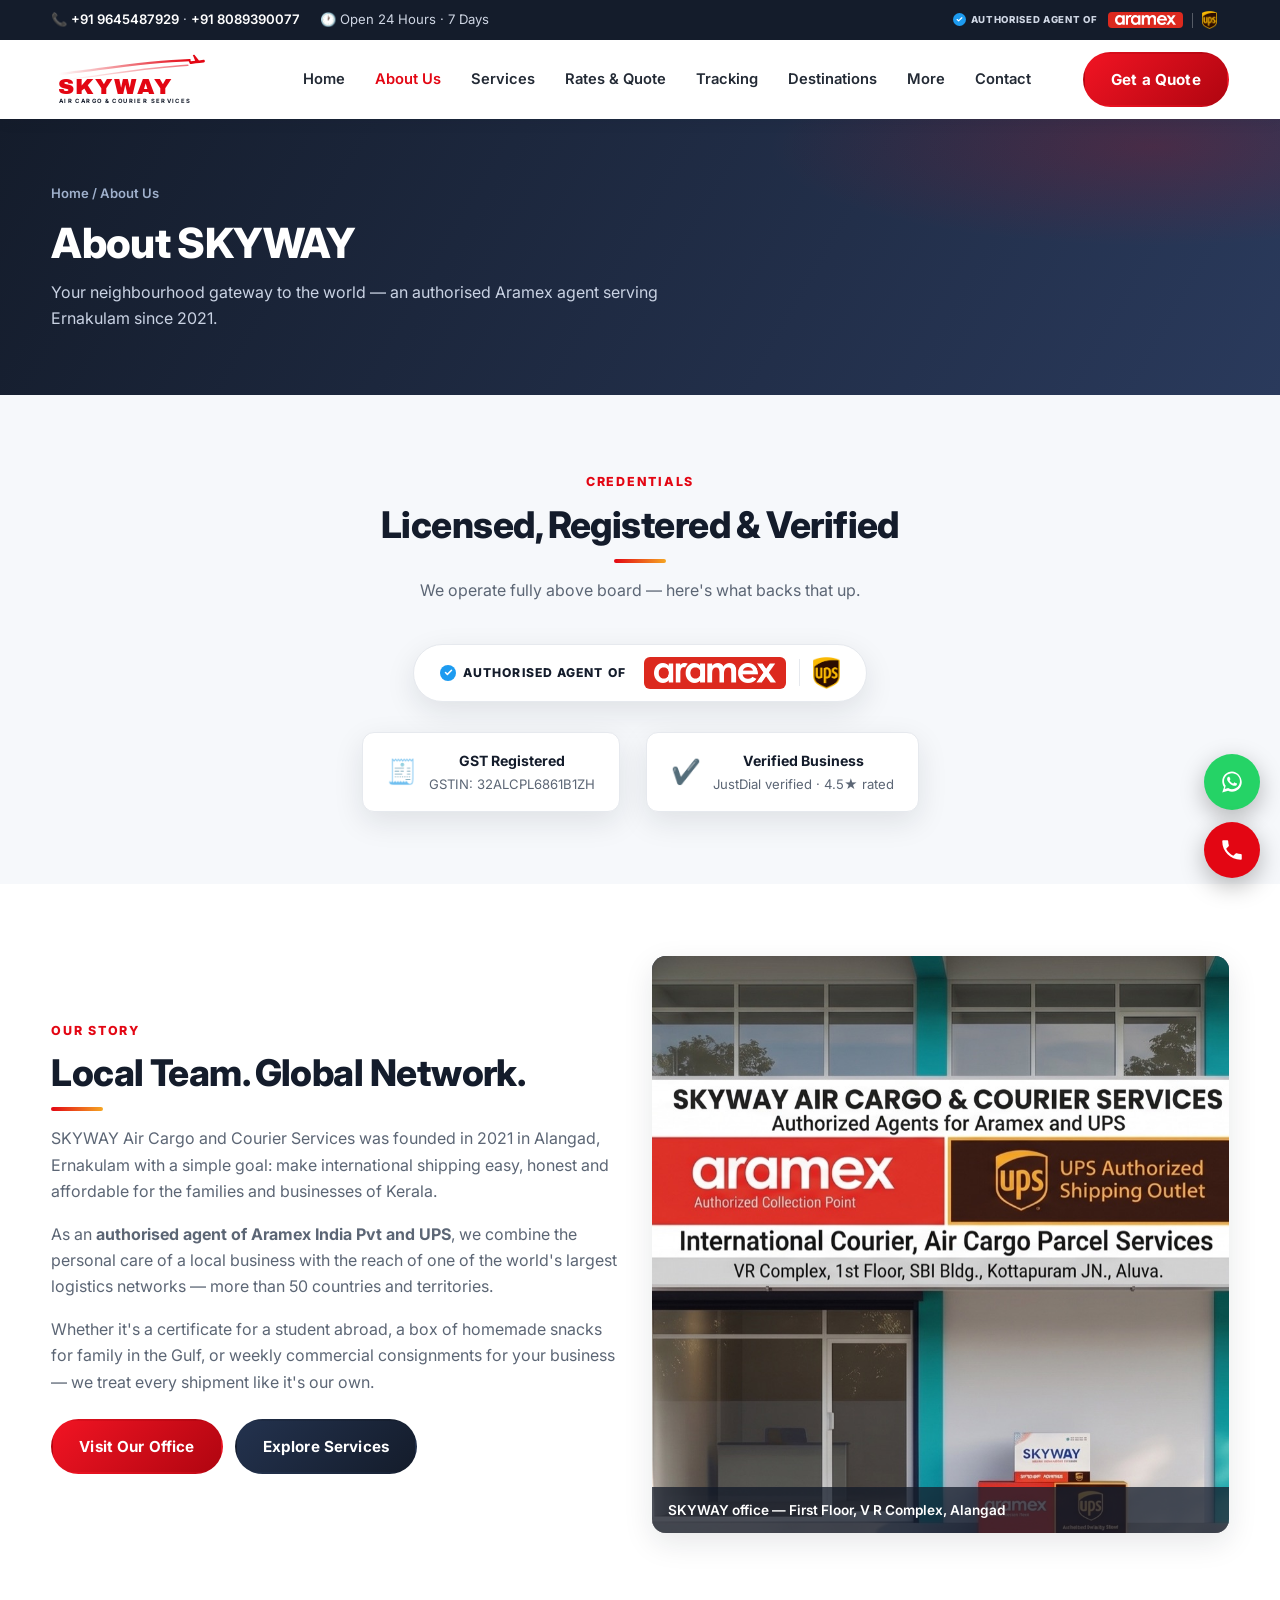
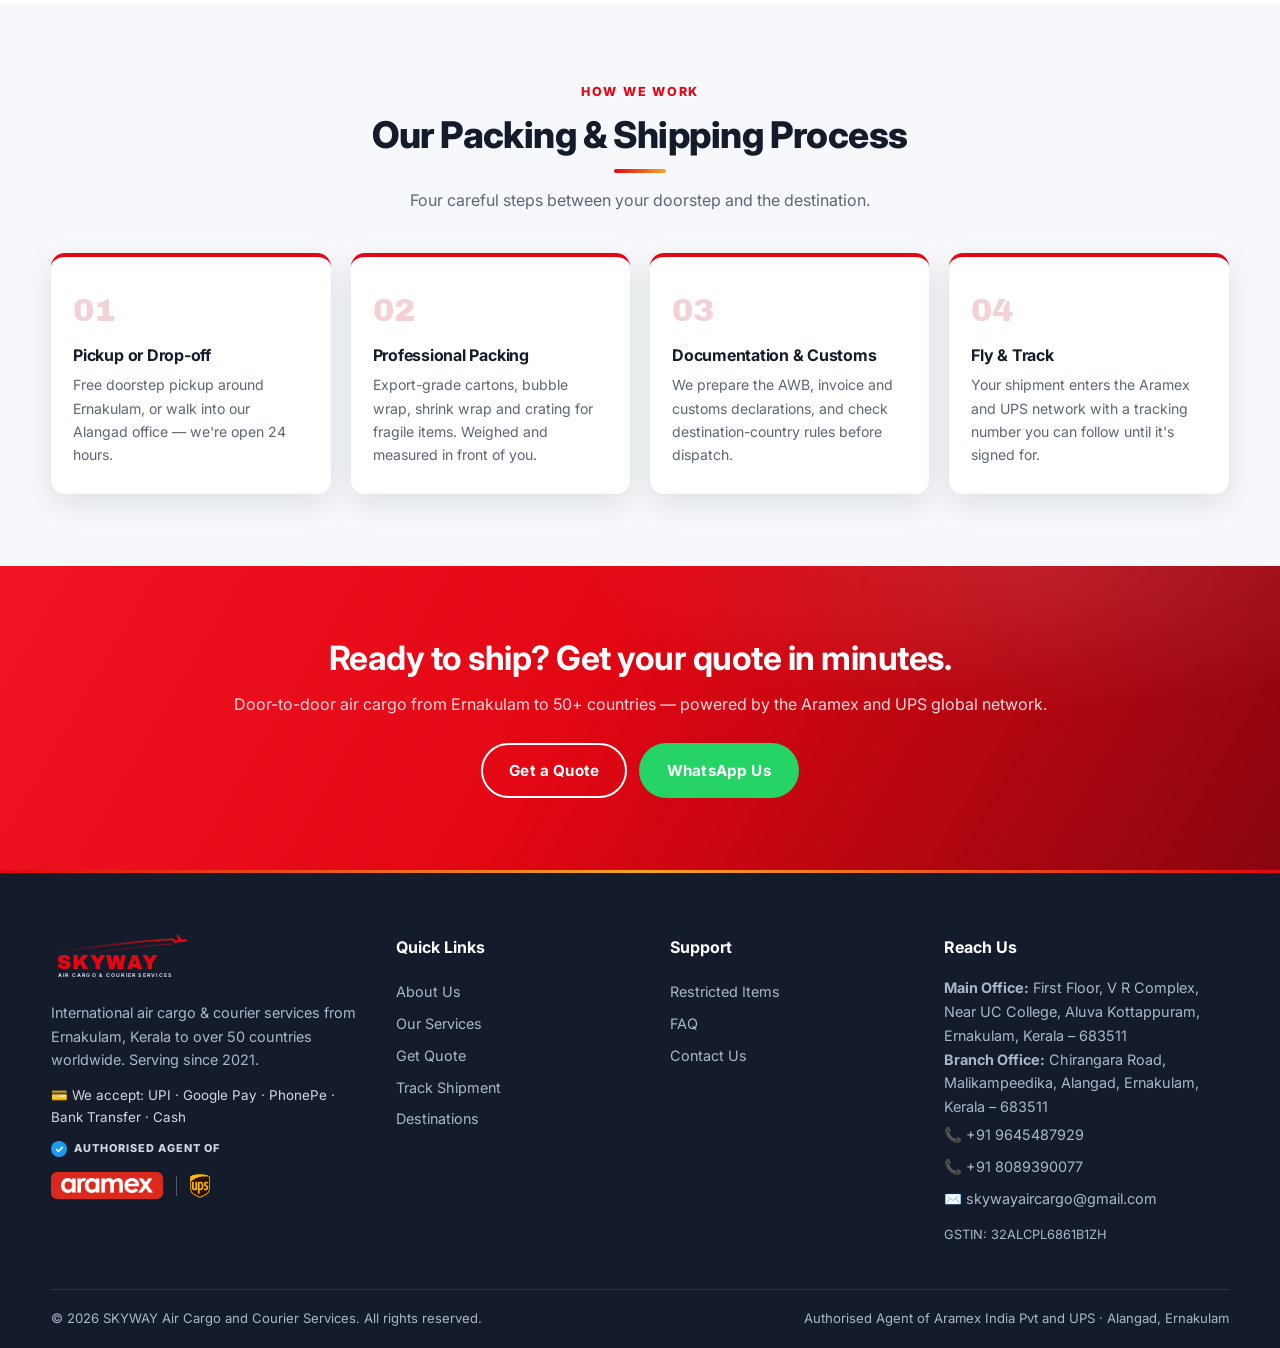
==== about.html @ ee195713 "About: credentials section above Our Story Co-Authored-By: Claude Fable 5 <noreply@anthropic.com>" ====
<!DOCTYPE html>
<html lang="en">
<head>
<meta charset="UTF-8">
<meta name="viewport" content="width=device-width, initial-scale=1.0">
<title>About SKYWAY Air Cargo | Aramex Authorised Agent in Aluva, Ernakulam</title>
<meta name="description" content="SKYWAY Air Cargo and Courier Services — Aramex authorised agent in Aluva, Ernakulam since 2021. Safe and reliable cargo services in Kochi, Ernakulam and across Kerala.">
<meta name="keywords" content="skyway air cargo and courier services, Aramex authorised agent in Aluva, Aramex authorised agent in Ernakulam, safe and reliable cargo services in Ernakulam, safe and reliable cargo services in Kochi, best international courier services in Ernakulam, air cargo Alangad, skyway cargo Ernakulam">
<meta name="geo.region" content="IN-KL">
<meta name="geo.placename" content="Alangad, Ernakulam, Kerala">
<meta property="og:title" content="About SKYWAY Air Cargo | Aramex Authorised Agent in Aluva, Ernakulam">
<meta property="og:description" content="SKYWAY Air Cargo and Courier Services — Aramex authorised agent in Aluva, Ernakulam since 2021. Safe and reliable cargo services in Kochi, Ernakulam and across Kerala.">
<meta property="og:type" content="website">
<meta property="og:url" content="https://skywayaircargo.in/about.html">
<link rel="canonical" href="https://skywayaircargo.in/about.html">
<link rel="icon" type="image/svg+xml" href="images/skyway-logo.svg">
<link rel="preconnect" href="https://fonts.googleapis.com">
<link rel="preconnect" href="https://fonts.gstatic.com" crossorigin>
<link href="https://fonts.googleapis.com/css2?family=Archivo+Black&family=Inter:wght@400;600;700;800&display=swap" rel="stylesheet">
<link rel="stylesheet" href="css/style.css?v=9">
<script type="application/ld+json">
{
 "@context": "https://schema.org",
 "@type": "LocalBusiness",
 "name": "SKYWAY Air Cargo and Courier Services",
 "alternateName": [
  "SKYWAY Air Cargo",
  "SKYWAY AirCargo"
 ],
 "url": "https://skywayaircargo.in/",
 "image": "https://skywayaircargo.in/images/facility/office.jpg",
 "telephone": [
  "+91 96454 87929",
  "+91 80893 90077"
 ],
 "email": "skywayaircargo@gmail.com",
 "description": "Best air cargo and international courier services in Ernakulam, Aluva and Kochi. Fast delivery, safe and reliable, door-to-door pickup, professional packing. Aramex and UPS authorised agent, open 24x7.",
 "address": [
  {
   "@type": "PostalAddress",
   "streetAddress": "First Floor, V R Complex, Near UC College, Aluva Kottappuram",
   "addressLocality": "Ernakulam",
   "addressRegion": "Kerala",
   "postalCode": "683511",
   "addressCountry": "IN"
  },
  {
   "@type": "PostalAddress",
   "streetAddress": "Chirangara Road, Malikampeedika, Alangad",
   "addressLocality": "Ernakulam",
   "addressRegion": "Kerala",
   "postalCode": "683511",
   "addressCountry": "IN"
  }
 ],
 "geo": {
  "@type": "GeoCoordinates",
  "latitude": 10.106,
  "longitude": 76.289
 },
 "openingHoursSpecification": {
  "@type": "OpeningHoursSpecification",
  "dayOfWeek": [
   "Monday",
   "Tuesday",
   "Wednesday",
   "Thursday",
   "Friday",
   "Saturday",
   "Sunday"
  ],
  "opens": "00:00",
  "closes": "23:59"
 },
 "priceRange": "₹₹",
 "aggregateRating": {
  "@type": "AggregateRating",
  "ratingValue": "4.5",
  "reviewCount": "21"
 },
 "areaServed": [
  "Aluva",
  "Ernakulam",
  "Kochi",
  "Alangad",
  "Kottapuram",
  "Perumbavoor",
  "Kalamassery",
  "Paravur",
  "Kerala"
 ],
 "sameAs": [
  "https://www.justdial.com/Ernakulam/Aramex-International-Alangad/0484PX484-X484-210216105549-I4S1_BZDET"
 ],
 "makesOffer": [
  {
   "@type": "Offer",
   "itemOffered": {
    "@type": "Service",
    "name": "International air cargo and express courier"
   }
  },
  {
   "@type": "Offer",
   "itemOffered": {
    "@type": "Service",
    "name": "Excess baggage courier"
   }
  },
  {
   "@type": "Offer",
   "itemOffered": {
    "@type": "Service",
    "name": "Professional packing for international shipping"
   }
  },
  {
   "@type": "Offer",
   "itemOffered": {
    "@type": "Service",
    "name": "Document courier abroad"
   }
  },
  {
   "@type": "Offer",
   "itemOffered": {
    "@type": "Service",
    "name": "Food items courier to Gulf"
   }
  },
  {
   "@type": "Offer",
   "itemOffered": {
    "@type": "Service",
    "name": "Medicine courier international"
   }
  }
 ]
}
</script>
</head>
<body>

<!-- ======== HEADER / NAV ======== -->
<header class="site-header">
<div class="topbar">
  <div class="container topbar-inner">
    <div class="tb-group tb-phones"><span>📞 <a data-phone-link href="#"><span data-phone-text>+91 96454 87929</span></a> · <a data-phone2-link href="#"><span data-phone2-text>+91 80893 90077</span></a></span></div>
    <div class="tb-group tb-hours"><span>🕐 Open 24 Hours · 7 Days</span></div>
    <div class="tb-group tb-badge">
      <div class="partner-badge partner-badge-sm">
        <span class="pb-label"><span class="tick"><svg viewBox="0 0 24 24" fill="none"><path d="M20 6L9 17l-5-5" stroke="#fff" stroke-width="4" stroke-linecap="round" stroke-linejoin="round"/></svg></span> Authorised Agent of</span>
        <span class="pb-logos">
          <span class="pb-aramex-chip"><img src="images/partners/aramex.png" alt="Aramex" class="pb-aramex" loading="lazy"></span>
          <span class="pb-divider"></span>
          <img src="images/partners/ups.png" alt="UPS" class="pb-ups" loading="lazy">
        </span>
      </div>
    </div>
  </div>
</div>
  <div class="container nav-inner">
    <a href="index.html" class="logo-link" aria-label="SKYWAY home"><svg xmlns="http://www.w3.org/2000/svg" viewBox="0 0 460 120" role="img" aria-label="SKYWAY Air Cargo and Courier Services">
  <defs><linearGradient id="trailH" x1="0" y1="0" x2="1" y2="0">
    <stop offset="0" stop-color="#E30613" stop-opacity="0"/><stop offset="1" stop-color="#E30613"/>
  </linearGradient></defs>
  <path d="M18 46 C 90 40, 200 18, 320 14" stroke="url(#trailH)" stroke-width="5" fill="none" stroke-linecap="round"/>
  <path d="M40 58 C 110 52, 210 32, 316 26" stroke="url(#trailH)" stroke-width="3" fill="none" stroke-linecap="round" opacity=".55"/>
  <g transform="translate(316,-8) scale(1.9) rotate(8)">
    <path fill="#E30613" d="M22.12 9.64c-.21-.8-1.04-1.28-1.84-1.06l-5.31 1.42-6.46-6.02-1.93.51 3.87 6.7-4.97 1.33-1.84-1.45-1.45.39 1.82 3.16.77 1.33 1.6-.43 5.31-1.42 4.35-1.16 5.02-1.35c.8-.22 1.27-1.04 1.06-1.95z"/>
  </g>
  <text x="16" y="92" font-family="'Archivo Black','Arial Black',sans-serif" font-size="52" fill="#E30613" letter-spacing="2">SKYWAY</text>
  <text x="18" y="112" font-family="'Inter','Segoe UI',Arial,sans-serif" font-size="13.5" font-weight="700" fill="#141C2B" letter-spacing="3.2">AIR CARGO &amp; COURIER SERVICES</text>
</svg></a>
    <nav class="main-nav">
      <ul>
        <li><a href="index.html" class="">Home</a></li>
        <li><a href="about.html" class="active">About Us</a></li>
        <li><a href="services.html" class="">Services</a></li>
        <li><a href="quote.html" class="">Rates &amp; Quote</a></li>
        <li><a href="tracking.html" class="">Tracking</a></li>
        <li><a href="destinations.html" class="">Destinations</a></li>
        <li class="dropdown">
          <a href="#" class="" onclick="return false">More</a>
          <div class="dropdown-menu">
            <a href="restricted-items.html">Restricted Items</a>
            <a href="faq.html">FAQ</a>
            <a href="index.html#testimonials">Customer Testimonials ★</a>
          </div>
        </li>
        <li><a href="contact.html" class="">Contact</a></li>
      </ul>
    </nav>
    <a href="quote.html" class="btn btn-red nav-cta">Get a Quote</a>
    <button class="hamburger" aria-label="Menu"><span></span><span></span><span></span></button>
  </div>
</header>
<section class="page-hero">
  <div class="container">
    <div class="crumbs"><a href="index.html">Home</a> / About Us</div>
    <h1>About SKYWAY</h1>
    <p>Your neighbourhood gateway to the world — an authorised Aramex agent serving Ernakulam since 2021.</p>
  </div>
</section>

<section class="section-soft">
  <div class="container center">
    <span class="kicker">Credentials</span>
    <h2 class="section-title">Licensed, Registered &amp; Verified</h2>
    <p class="section-sub">We operate fully above board — here's what backs that up.</p>
    <div style="margin-bottom:30px"><div class="partner-badge partner-badge-lg">
          <span class="pb-label"><span class="tick"><svg viewBox="0 0 24 24" fill="none"><path d="M20 6L9 17l-5-5" stroke="#fff" stroke-width="4" stroke-linecap="round" stroke-linejoin="round"/></svg></span> Authorised Agent of</span>
          <span class="pb-logos">
            <span class="pb-aramex-chip"><img src="images/partners/aramex.png" alt="Aramex" class="pb-aramex" loading="lazy"></span>
            <span class="pb-divider"></span>
            <img src="images/partners/ups.png" alt="UPS" class="pb-ups" loading="eager">
          </span>
        </div></div>
    <div class="license-strip">
      <div class="license-chip"><span style="font-size:1.5rem">🧾</span><div><strong>GST Registered</strong><span>GSTIN: 32ALCPL6861B1ZH</span></div></div>
      <div class="license-chip"><span style="font-size:1.5rem">✔️</span><div><strong>Verified Business</strong><span>JustDial verified · 4.5★ rated</span></div></div>
    </div>
  </div>
</section>
<section>
  <div class="container">
    <div class="grid-2" style="align-items:center">
      <div>
        <span class="kicker">Our Story</span>
        <h2 class="section-title">Local Team. Global Network.</h2>
        <p style="color:var(--muted);margin-bottom:16px">SKYWAY Air Cargo and Courier Services was founded in 2021 in Alangad, Ernakulam with a simple goal: make international shipping easy, honest and affordable for the families and businesses of Kerala.</p>
        <p style="color:var(--muted);margin-bottom:16px">As an <strong>authorised agent of Aramex India Pvt and UPS</strong>, we combine the personal care of a local business with the reach of one of the world's largest logistics networks — more than 50 countries and territories.</p>
        <p style="color:var(--muted)">Whether it's a certificate for a student abroad, a box of homemade snacks for family in the Gulf, or weekly commercial consignments for your business — we treat every shipment like it's our own.</p>
        <div style="margin-top:24px;display:flex;gap:12px;flex-wrap:wrap">
          <a href="contact.html" class="btn btn-red">Visit Our Office</a>
          <a href="services.html" class="btn btn-navy">Explore Services</a>
        </div>
      </div>
      <div class="ph-img" style="aspect-ratio:1/1"><img src="images/facility/office.jpg" alt="SKYWAY office, First Floor, V R Complex, Alangad" class="ph-photo" loading="lazy"><span class="cap">SKYWAY office — First Floor, V R Complex, Alangad</span></div>
    </div>
  </div>
</section>


<section class="section-soft">
  <div class="container center">
    <span class="kicker">How We Work</span>
    <h2 class="section-title">Our Packing &amp; Shipping Process</h2>
    <p class="section-sub">Four careful steps between your doorstep and the destination.</p>
    <div class="steps" style="text-align:left">
      <div class="step"><h3>Pickup or Drop-off</h3><p>Free doorstep pickup around Ernakulam, or walk into our Alangad office — we're open 24 hours.</p></div>
      <div class="step"><h3>Professional Packing</h3><p>Export-grade cartons, bubble wrap, shrink wrap and crating for fragile items. Weighed and measured in front of you.</p></div>
      <div class="step"><h3>Documentation &amp; Customs</h3><p>We prepare the AWB, invoice and customs declarations, and check destination-country rules before dispatch.</p></div>
      <div class="step"><h3>Fly &amp; Track</h3><p>Your shipment enters the Aramex and UPS network with a tracking number you can follow until it's signed for.</p></div>
    </div>
  </div>
</section>

<!-- ======== CTA BAND ======== -->
<section class="cta-band">
  <div class="container">
    <h2>Ready to ship? Get your quote in minutes.</h2>
    <p>Door-to-door air cargo from Ernakulam to 50+ countries — powered by the Aramex and UPS global network.</p>
    <a href="quote.html" class="btn btn-outline">Get a Quote</a>&nbsp;&nbsp;
    <a data-wa-link data-wa-msg="Hi SKYWAY! I want a shipping quote." href="#" class="btn btn-wa">WhatsApp Us</a>
  </div>
</section>

<!-- ======== FOOTER ======== -->
<footer class="site-footer">
  <div class="container">
    <div class="footer-grid">
      <div>
        <div class="footer-logo"><svg xmlns="http://www.w3.org/2000/svg" viewBox="0 0 460 120" role="img" aria-label="SKYWAY Air Cargo and Courier Services">
  <defs><linearGradient id="trailF" x1="0" y1="0" x2="1" y2="0">
    <stop offset="0" stop-color="#E30613" stop-opacity="0"/><stop offset="1" stop-color="#E30613"/>
  </linearGradient></defs>
  <path d="M18 46 C 90 40, 200 18, 320 14" stroke="url(#trailF)" stroke-width="5" fill="none" stroke-linecap="round"/>
  <path d="M40 58 C 110 52, 210 32, 316 26" stroke="url(#trailF)" stroke-width="3" fill="none" stroke-linecap="round" opacity=".55"/>
  <g transform="translate(316,-8) scale(1.9) rotate(8)">
    <path fill="#E30613" d="M22.12 9.64c-.21-.8-1.04-1.28-1.84-1.06l-5.31 1.42-6.46-6.02-1.93.51 3.87 6.7-4.97 1.33-1.84-1.45-1.45.39 1.82 3.16.77 1.33 1.6-.43 5.31-1.42 4.35-1.16 5.02-1.35c.8-.22 1.27-1.04 1.06-1.95z"/>
  </g>
  <text x="16" y="92" font-family="'Archivo Black','Arial Black',sans-serif" font-size="52" fill="#E30613" letter-spacing="2">SKYWAY</text>
  <text x="18" y="112" font-family="'Inter','Segoe UI',Arial,sans-serif" font-size="13.5" font-weight="700" fill="#cfd6e4" letter-spacing="3.2">AIR CARGO &amp; COURIER SERVICES</text>
</svg></div>
        <p>International air cargo &amp; courier services from Ernakulam, Kerala to over 50 countries worldwide. Serving since 2021.</p>
        <p style="margin-top:12px;font-size:.84rem;color:#cfd6e4">💳 We accept: UPI · Google Pay · PhonePe · Bank Transfer · Cash</p>
        <div class="partner-badge" style="margin-top:12px">
          <span class="pb-label"><span class="tick"><svg viewBox="0 0 24 24" fill="none"><path d="M20 6L9 17l-5-5" stroke="#fff" stroke-width="4" stroke-linecap="round" stroke-linejoin="round"/></svg></span> Authorised Agent of</span>
          <span class="pb-logos">
            <span class="pb-aramex-chip"><img src="images/partners/aramex.png" alt="Aramex" class="pb-aramex" loading="lazy"></span>
            <span class="pb-divider"></span>
            <img src="images/partners/ups.png" alt="UPS" class="pb-ups" loading="lazy">
          </span>
        </div>
      </div>
      <div>
        <h4>Quick Links</h4>
        <a href="about.html">About Us</a>
        <a href="services.html">Our Services</a>
        <a href="quote.html">Get Quote</a>
        <a href="tracking.html">Track Shipment</a>
        <a href="destinations.html">Destinations</a>
      </div>
      <div>
        <h4>Support</h4>
        <a href="restricted-items.html">Restricted Items</a>
        <a href="faq.html">FAQ</a>
        <a href="contact.html">Contact Us</a>
      </div>
      <div>
        <h4>Reach Us</h4>
        <p><strong>Main Office:</strong> First Floor, V R Complex, Near UC College, Aluva Kottappuram, Ernakulam, Kerala – 683511<br><strong>Branch Office:</strong> Chirangara Road, Malikampeedika, Alangad, Ernakulam, Kerala – 683511</p>
        <a data-phone-link href="#">📞 <span data-phone-text>+91 96454 87929</span></a>
        <a data-phone2-link href="#">📞 <span data-phone2-text>+91 80893 90077</span></a>
        <a href="mailto:skywayaircargo@gmail.com">✉️ skywayaircargo@gmail.com</a>
        <p style="margin-top:10px;font-size:.8rem">GSTIN: 32ALCPL6861B1ZH</p>
      </div>
    </div>
    <div class="footer-bottom">
      <span>© 2026 SKYWAY Air Cargo and Courier Services. All rights reserved.</span>
      <span>Authorised Agent of Aramex India Pvt and UPS · Alangad, Ernakulam</span>
    </div>
  </div>
</footer>

<!-- ======== FLOATING BUTTONS ======== -->
<div class="float-btns">
  <a data-wa-link href="#" class="float-btn float-wa pulse" aria-label="Chat on WhatsApp" title="Chat on WhatsApp">
    <svg viewBox="0 0 32 32"><path d="M16 3C9.4 3 4 8.4 4 15c0 2.6.8 5 2.2 7L4 29l7.2-2.1c1.5.8 3.1 1.2 4.8 1.2 6.6 0 12-5.4 12-12S22.6 3 16 3zm0 21.8c-1.5 0-3-.4-4.3-1.1l-.3-.2-4.3 1.2 1.2-4.1-.2-.3C7 18.9 6.2 17 6.2 15c0-5.4 4.4-9.8 9.8-9.8s9.8 4.4 9.8 9.8-4.4 9.8-9.8 9.8zm5.4-7.3c-.3-.1-1.7-.9-2-1-.3-.1-.5-.1-.7.1-.2.3-.8 1-.9 1.2-.2.2-.3.2-.6.1-.3-.1-1.2-.5-2.4-1.5-.9-.8-1.5-1.8-1.6-2.1-.2-.3 0-.5.1-.6l.4-.5c.1-.2.2-.3.3-.5.1-.2 0-.4 0-.5 0-.1-.7-1.6-.9-2.2-.2-.6-.5-.5-.7-.5h-.6c-.2 0-.5.1-.8.4-.3.3-1 1-1 2.5s1.1 2.9 1.2 3.1c.1.2 2.1 3.2 5.1 4.5.7.3 1.3.5 1.7.6.7.2 1.4.2 1.9.1.6-.1 1.7-.7 2-1.4.2-.7.2-1.3.2-1.4-.1-.1-.3-.2-.6-.3z"/></svg>
  </a>
  <a data-phone-link href="#" class="float-btn float-call" aria-label="Call us" title="Call us">
    <svg viewBox="0 0 24 24"><path d="M6.6 10.8c1.4 2.8 3.8 5.1 6.6 6.6l2.2-2.2c.3-.3.7-.4 1-.2 1.1.4 2.3.6 3.6.6.6 0 1 .4 1 1V20c0 .6-.4 1-1 1C10.6 21 3 13.4 3 4c0-.6.4-1 1-1h3.5c.6 0 1 .4 1 1 0 1.2.2 2.4.6 3.6.1.3 0 .7-.2 1l-2.3 2.2z"/></svg>
  </a>
</div>

<script src="js/main.js?v=15"></script>
</body>
</html>
---- css/style.css ----
/* ============================================================
   SKYWAY Air Cargo & Courier Services — Global Stylesheet
   Primary red: #E30613 | Dark navy: #141C2B | Accent gold: #F5A623
   ============================================================ */

:root {
  --red: #E30613;
  --red-dark: #B00510;
  --navy: #141C2B;
  --navy-2: #1E2A40;
  --ink: #232a35;
  --muted: #5c6675;
  --line: #e6e9ee;
  --bg-soft: #f6f8fb;
  --white: #ffffff;
  --gold: #F5A623;
  --green: #25D366;
  --blue-tick: #1D9BF0;
  --radius: 14px;
  --shadow: 0 10px 30px rgba(20, 28, 43, .10);
  --shadow-lg: 0 18px 50px rgba(20, 28, 43, .16);
  --font-head: "Archivo Black", "Arial Black", sans-serif;
  --font-body: "Inter", "Segoe UI", Arial, sans-serif;
}

* { margin: 0; padding: 0; box-sizing: border-box; }
html { scroll-behavior: smooth; }
section { scroll-margin-top: 90px; }
body { font-family: var(--font-body); color: var(--ink); background: var(--white); line-height: 1.65; }
img { max-width: 100%; display: block; }
a { color: inherit; text-decoration: none; }
ul { list-style: none; }
.container { width: min(1180px, 92%); margin: 0 auto; }

h1, h2, h3 { line-height: 1.2; color: var(--navy); }
section { padding: 72px 0; }
.section-soft { background: var(--bg-soft); }

.kicker {
  display: inline-block; font-size: .78rem; font-weight: 800; letter-spacing: .14em;
  text-transform: uppercase; color: var(--red); margin-bottom: 10px;
}
.section-title { font-size: clamp(1.6rem, 3.2vw, 2.3rem); font-weight: 800; margin-bottom: 14px; }
.section-sub { color: var(--muted); max-width: 640px; margin-bottom: 40px; }
.center { text-align: center; }
.center .section-sub { margin-left: auto; margin-right: auto; }

/* ---------- Buttons ---------- */
.btn {
  display: inline-flex; align-items: center; gap: 9px; padding: 13px 26px;
  border-radius: 50px; font-weight: 700; font-size: .95rem; cursor: pointer;
  border: 2px solid transparent; transition: all .22s ease;
}
.btn-red { background: var(--red); color: #fff; }
.btn-red:hover { background: var(--red-dark); transform: translateY(-2px); box-shadow: 0 8px 20px rgba(227, 6, 19, .35); }
.btn-outline { border-color: #fff; color: #fff; }
.btn-outline:hover { background: #fff; color: var(--navy); }
.btn-navy { background: var(--navy); color: #fff; }
.btn-navy:hover { background: var(--navy-2); transform: translateY(-2px); }
.btn-wa { background: var(--green); color: #fff; }
.btn-wa:hover { filter: brightness(.94); transform: translateY(-2px); }

/* ---------- Top bar ---------- */
.topbar { background: var(--navy); color: #cfd6e4; font-size: .82rem; }
.topbar-inner { display: flex; align-items: center; gap: 20px; padding: 7px 0; flex-wrap: wrap; }
.tb-badge { margin-left: auto; }
.topbar a { color: #fff; font-weight: 600; }
.topbar a:hover { color: var(--gold); }
.topbar .tb-group { display: flex; gap: 20px; flex-wrap: wrap; align-items: center; }
.badge-aramex {
  display: inline-flex; align-items: center; gap: 6px; background: rgba(255,255,255,.08);
  padding: 3px 12px; border-radius: 40px; font-weight: 600; color: #fff;
}
.tick {
  display: inline-flex; width: 16px; height: 16px; border-radius: 50%;
  background: var(--blue-tick); color: #fff; align-items: center; justify-content: center;
  font-size: 10px; flex: none;
}
.tick svg { width: 9px; height: 9px; }

/* ---------- Header / Nav ---------- */
header.site-header {
  position: sticky; top: 0; z-index: 900; background: #fff;
  box-shadow: 0 2px 14px rgba(20,28,43,.08);
}
.nav-inner { display: flex; align-items: center; justify-content: space-between; padding: 12px 0; gap: 18px; }
.logo-link { display: flex; align-items: center; flex: none; }
.logo-link svg { height: 52px; width: auto; }

nav.main-nav ul { display: flex; gap: 4px; align-items: center; }
nav.main-nav a {
  padding: 9px 13px; font-weight: 600; font-size: .92rem; color: var(--ink);
  border-radius: 8px; display: block; white-space: nowrap;
}
nav.main-nav a:hover { color: var(--red); background: #fdf1f2; }
nav.main-nav a.active { color: var(--red); }

.dropdown { position: relative; }
.dropdown > a::after { content: " ▾"; font-size: .7em; }
.dropdown-menu {
  position: absolute; top: 100%; left: 0; background: #fff; min-width: 200px;
  border-radius: 10px; box-shadow: var(--shadow-lg); padding: 8px;
  opacity: 0; visibility: hidden; transform: translateY(8px); transition: all .2s ease;
}
.dropdown:hover .dropdown-menu, .dropdown:focus-within .dropdown-menu { opacity: 1; visibility: visible; transform: translateY(0); }
.dropdown-menu a { padding: 9px 14px; }

.nav-cta { flex: none; }
.hamburger {
  display: none; flex-direction: column; gap: 5px; background: none; border: 0; cursor: pointer; padding: 6px;
}
.hamburger span { width: 26px; height: 3px; background: var(--navy); border-radius: 3px; transition: .25s; }

/* ---------- Hero ---------- */
.hero {
  background: linear-gradient(120deg, var(--navy) 0%, #23304a 55%, #3a2030 100%);
  color: #fff; padding: 84px 0 0; position: relative; overflow: hidden;
}
.hero::before {
  content: ""; position: absolute; inset: 0;
  background:
    radial-gradient(ellipse 55% 45% at 85% 15%, rgba(227,6,19,.28), transparent 60%),
    radial-gradient(ellipse 40% 35% at 10% 90%, rgba(245,166,35,.12), transparent 60%);
  pointer-events: none;
}
.hero-grid { display: grid; grid-template-columns: 1.15fr .85fr; gap: 48px; align-items: center; position: relative; padding-bottom: 84px; }
.hero h1 { color: #fff; font-size: clamp(2rem, 4.4vw, 3.1rem); font-weight: 800; margin: 14px 0 18px; }
.hero h1 .accent { color: #FF4A55; }
.hero p.lead { color: #c9d2e3; font-size: 1.06rem; max-width: 540px; margin-bottom: 28px; }
.hero-badge {
  display: inline-flex; align-items: center; gap: 8px; background: rgba(255,255,255,.1);
  border: 1px solid rgba(255,255,255,.18); padding: 7px 16px; border-radius: 40px;
  font-size: .85rem; font-weight: 600;
}
.hero-actions { display: flex; gap: 14px; flex-wrap: wrap; }
.hero-art { position: relative; text-align: center; }

/* Earth + orbiting flight scene */
.earth-scene {
  position: relative; width: 100%; max-width: 460px; margin: 0 auto;
  animation: earthfloat 7s ease-in-out infinite;
}
@keyframes earthfloat {
  0%, 100% { transform: translateY(0); }
  50% { transform: translateY(-9px); }
}
.flight-path { width: 100%; height: auto; overflow: visible; display: block; }
.earth-disc { filter: drop-shadow(0 0 45px rgba(90, 150, 255, .5)); }
.fp-dash { animation: dashmove 1.1s linear infinite; }
@keyframes dashmove { to { stroke-dashoffset: -14; } }
.fp-plane { filter: drop-shadow(0 4px 8px rgba(0, 0, 0, .5)); }

/* Quick track bar overlapping hero bottom */
.quicktrack {
  background: #fff; border-radius: var(--radius); box-shadow: var(--shadow-lg);
  padding: 22px 26px; display: grid; grid-template-columns: auto 1fr auto; gap: 16px; align-items: center;
  position: relative; margin-top: -46px; z-index: 5;
}
.quicktrack label { font-weight: 800; color: var(--navy); white-space: nowrap; display: flex; align-items: center; gap: 10px; }
.quicktrack input {
  width: 100%; padding: 13px 18px; border: 2px solid var(--line); border-radius: 50px;
  font-size: .95rem; outline: none; font-family: inherit;
}
.quicktrack input:focus { border-color: var(--red); }

/* ---------- Stats ---------- */
.stats-row { display: grid; grid-template-columns: repeat(4, 1fr); gap: 20px; }
.stat { text-align: center; padding: 26px 12px; background: #fff; border-radius: var(--radius); box-shadow: var(--shadow); }
.stat .num { font-size: 2rem; font-weight: 800; color: var(--red); font-family: var(--font-head); }
.stat .lbl { color: var(--muted); font-size: .88rem; font-weight: 600; }

/* ---------- Cards ---------- */
.grid-3 { display: grid; grid-template-columns: repeat(3, 1fr); gap: 24px; }
.grid-2 { display: grid; grid-template-columns: repeat(2, 1fr); gap: 24px; }
.grid-4 { display: grid; grid-template-columns: repeat(4, 1fr); gap: 20px; }

.card {
  background: #fff; border-radius: var(--radius); padding: 30px 26px;
  box-shadow: var(--shadow); border: 1px solid var(--line);
  transition: transform .22s ease, box-shadow .22s ease;
}
.card:hover { transform: translateY(-5px); box-shadow: var(--shadow-lg); }
.card .icon {
  width: 54px; height: 54px; border-radius: 13px; background: #fdeaec; color: var(--red);
  display: flex; align-items: center; justify-content: center; margin-bottom: 18px; font-size: 1.5rem;
}
.card h3 { font-size: 1.08rem; margin-bottom: 10px; }
.card p { color: var(--muted); font-size: .93rem; }
.card .more { color: var(--red); font-weight: 700; font-size: .88rem; display: inline-block; margin-top: 12px; }

/* ---------- Destination cards ---------- */
.dest-card {
  border-radius: var(--radius); overflow: hidden; box-shadow: var(--shadow); background: #fff;
  border: 1px solid var(--line); transition: transform .22s;
}
.dest-card:hover { transform: translateY(-5px); }
.dest-flag {
  height: 110px; display: flex; align-items: center; justify-content: center;
  font-size: 3rem; background: linear-gradient(135deg, var(--navy), var(--navy-2));
}
.dest-flag img {
  width: 88px; height: auto; border-radius: 8px;
  box-shadow: 0 6px 18px rgba(0, 0, 0, .4); border: 2px solid rgba(255, 255, 255, .25);
}
.dest-body { padding: 20px 22px; }
.dest-body h3 { font-size: 1.02rem; margin-bottom: 6px; }
.dest-body .transit { color: var(--muted); font-size: .85rem; }
.dest-body .transit strong { color: var(--red); }

/* ---------- Rate calculator / forms ---------- */
.calc-wrap { display: grid; grid-template-columns: 1.05fr .95fr; gap: 36px; align-items: start; }
.form-card { background: #fff; border-radius: var(--radius); box-shadow: var(--shadow-lg); padding: 34px; border-top: 5px solid var(--red); }
.form-card h3 { margin-bottom: 20px; font-size: 1.25rem; }
.form-row { display: grid; grid-template-columns: 1fr 1fr; gap: 14px; }
.field { margin-bottom: 15px; }
.field label { display: block; font-weight: 700; font-size: .84rem; margin-bottom: 6px; color: var(--navy); }
.field input, .field select, .field textarea {
  width: 100%; padding: 12px 14px; border: 2px solid var(--line); border-radius: 10px;
  font-size: .93rem; font-family: inherit; outline: none; background: #fff; transition: border .2s;
}
.field input:focus, .field select:focus, .field textarea:focus { border-color: var(--red); }
.result-box {
  background: var(--navy); color: #fff; border-radius: var(--radius); padding: 26px; margin-top: 18px; display: none;
}
.result-box.show { display: block; animation: fadeUp .35s ease; }
.result-box .price { font-size: 2.1rem; font-weight: 800; color: var(--gold); font-family: var(--font-head); }
.result-box small { color: #aab6cc; }
.note-hint { font-size: .8rem; color: var(--muted); margin-top: 10px; }

@keyframes fadeUp { from { opacity: 0; transform: translateY(12px); } to { opacity: 1; transform: none; } }

/* ---------- Testimonials ---------- */
.testi { background: #fff; border-radius: var(--radius); padding: 28px; box-shadow: var(--shadow); border: 1px solid var(--line); }
.stars { color: var(--gold); letter-spacing: 2px; margin-bottom: 12px; }
.testi p { color: var(--muted); font-size: .93rem; font-style: italic; }
.testi .who { display: flex; align-items: center; gap: 12px; margin-top: 18px; }
.avatar {
  width: 44px; height: 44px; border-radius: 50%; background: var(--red); color: #fff;
  display: flex; align-items: center; justify-content: center; font-weight: 800;
}
.who .name { font-weight: 700; font-size: .92rem; color: var(--navy); }
.who .role { font-size: .8rem; color: var(--muted); }

.greview-banner {
  display: flex; align-items: center; justify-content: center; gap: 18px; flex-wrap: wrap;
  background: #fff; border: 1px solid var(--line); border-radius: var(--radius);
  padding: 22px 30px; box-shadow: var(--shadow); margin: 34px auto 0; max-width: 760px;
}
.greview-banner .gscore { font-size: 2rem; font-weight: 800; color: var(--navy); }

/* ---------- Gallery placeholders ---------- */
.ph-img {
  border-radius: var(--radius); overflow: hidden; position: relative; aspect-ratio: 4/3;
  display: flex; align-items: flex-end; background: linear-gradient(145deg, #26334d, #141C2B);
  box-shadow: var(--shadow);
}
.ph-img .ph-icon { position: absolute; inset: 0; display: flex; align-items: center; justify-content: center; font-size: 3rem; opacity: .5; }
.ph-img .cap { width: 100%; padding: 12px 16px; background: rgba(20,28,43,.75); color: #fff; font-size: .85rem; font-weight: 600; }

/* ---------- Steps (packing process) ---------- */
.steps { display: grid; grid-template-columns: repeat(4, 1fr); gap: 20px; counter-reset: step; }
.step { background: #fff; border-radius: var(--radius); padding: 28px 22px; box-shadow: var(--shadow); position: relative; border-top: 4px solid var(--red); }
.step::before {
  counter-increment: step; content: counter(step, decimal-leading-zero);
  font-family: var(--font-head); font-size: 2rem; color: #f3d2d5; display: block; margin-bottom: 8px;
}
.step h3 { font-size: 1rem; margin-bottom: 8px; }
.step p { color: var(--muted); font-size: .88rem; }

/* ---------- Restricted items ---------- */
.restrict-grid { display: grid; grid-template-columns: 1fr 1fr; gap: 30px; }
.restrict-list li {
  display: flex; gap: 12px; align-items: flex-start; padding: 12px 0; border-bottom: 1px dashed var(--line);
  color: var(--muted); font-size: .94rem;
}
.restrict-list li strong { color: var(--navy); }
.mark-no { color: var(--red); font-weight: 800; flex: none; }
.mark-warn { color: var(--gold); font-weight: 800; flex: none; }
.mark-ok { color: #1a9e50; font-weight: 800; flex: none; }
.alert-strip {
  background: #fdeaec; border-left: 5px solid var(--red); border-radius: 10px;
  padding: 18px 22px; color: #7a1016; font-size: .93rem; margin: 26px 0;
}

/* ---------- FAQ ---------- */
.faq-item { border: 1px solid var(--line); border-radius: 12px; margin-bottom: 12px; overflow: hidden; background: #fff; }
.faq-q {
  width: 100%; text-align: left; padding: 18px 22px; background: none; border: 0;
  font-family: inherit; font-size: .98rem; font-weight: 700; color: var(--navy);
  cursor: pointer; display: flex; justify-content: space-between; align-items: center; gap: 14px;
}
.faq-q::after { content: "+"; font-size: 1.4rem; color: var(--red); transition: transform .25s; flex: none; }
.faq-item.open .faq-q::after { transform: rotate(45deg); }
.faq-a { max-height: 0; overflow: hidden; transition: max-height .3s ease; }
.faq-a-inner { padding: 0 22px 20px; color: var(--muted); font-size: .93rem; }

/* ---------- Blog ---------- */
.post-card { background: #fff; border-radius: var(--radius); overflow: hidden; box-shadow: var(--shadow); border: 1px solid var(--line); transition: transform .22s; }
.post-card:hover { transform: translateY(-5px); }
.post-head { height: 130px; background: linear-gradient(135deg, var(--red), #8e0a12); display: flex; align-items: center; justify-content: center; font-size: 2.6rem; }
.post-body { padding: 22px 24px; }
.post-body .date { font-size: .78rem; color: var(--muted); font-weight: 600; text-transform: uppercase; letter-spacing: .08em; }
.post-body h3 { font-size: 1.05rem; margin: 8px 0 10px; }
.post-body p { color: var(--muted); font-size: .9rem; }

/* ---------- Contact ---------- */
.contact-grid { display: grid; grid-template-columns: .9fr 1.1fr; gap: 36px; align-items: start; }
.info-tile { display: flex; gap: 16px; padding: 18px 0; border-bottom: 1px solid var(--line); }
.info-tile .icon { width: 46px; height: 46px; flex: none; border-radius: 12px; background: #fdeaec; color: var(--red); display: flex; align-items: center; justify-content: center; font-size: 1.2rem; }
.info-tile h3 { font-size: .95rem; margin-bottom: 3px; }
.info-tile p, .info-tile a { color: var(--muted); font-size: .9rem; }
.info-tile a:hover { color: var(--red); }
.map-embed { border-radius: var(--radius); overflow: hidden; box-shadow: var(--shadow); margin-top: 24px; }
.map-embed iframe { width: 100%; height: 300px; border: 0; display: block; }

/* ---------- Page hero (inner pages) ---------- */
.page-hero { background: linear-gradient(120deg, var(--navy), #2a3a5c); color: #fff; padding: 64px 0; }
.page-hero h1 { color: #fff; font-size: clamp(1.8rem, 3.6vw, 2.6rem); font-weight: 800; }
.page-hero p { color: #c9d2e3; max-width: 620px; margin-top: 10px; }
.crumbs { font-size: .82rem; color: #9fb0cc; margin-bottom: 14px; font-weight: 600; }
.crumbs a:hover { color: var(--gold); }

/* ---------- CTA band ---------- */
.cta-band { background: linear-gradient(120deg, var(--red), #9c0710); color: #fff; text-align: center; }
.cta-band h2 { color: #fff; font-size: clamp(1.5rem, 3vw, 2.1rem); margin-bottom: 12px; }
.cta-band p { color: #ffd9dc; margin-bottom: 26px; }

/* ---------- Trust / license strip ---------- */
.license-strip { display: flex; gap: 26px; flex-wrap: wrap; justify-content: center; }
.license-chip {
  background: #fff; border: 1px solid var(--line); border-radius: 12px; padding: 16px 24px;
  display: flex; align-items: center; gap: 12px; box-shadow: var(--shadow); font-size: .88rem;
}
.license-chip strong { display: block; color: var(--navy); }
.license-chip span { color: var(--muted); font-size: .82rem; }

/* ---------- Payment icons ---------- */
.pay-icons { display: flex; gap: 16px; justify-content: center; flex-wrap: nowrap; margin-top: 18px; }
.pay-circle {
  width: 58px; height: 58px; flex: none; border-radius: 50%;
  display: flex; align-items: center; justify-content: center;
  box-shadow: 0 4px 14px rgba(20, 28, 43, .18); transition: transform .2s;
}
.pay-circle:hover { transform: translateY(-3px) scale(1.06); }
.pay-circle svg { height: 26px; width: auto; }
.pay-light { background: #fff; border: 1px solid var(--line); }
@media (max-width: 420px) {
  .pay-icons { gap: 10px; }
  .pay-circle { width: 48px; height: 48px; }
  .pay-circle svg { height: 21px; }
}

/* ---------- Footer ---------- */
footer.site-footer { background: var(--navy); color: #aab6cc; padding: 64px 0 0; font-size: .9rem; }
.footer-grid { display: grid; grid-template-columns: 1.3fr 1fr 1fr 1.2fr; gap: 36px; padding-bottom: 44px; }
.footer-grid h4 { color: #fff; font-size: 1rem; margin-bottom: 16px; }
.footer-grid a { display: block; padding: 4px 0; color: #aab6cc; }
.footer-grid a:hover { color: var(--gold); }
.footer-logo { margin-bottom: 14px; }
.footer-logo svg { height: 46px; width: auto; }
.footer-agent { display: flex; align-items: center; gap: 8px; margin-top: 12px; font-size: .84rem; color: #cfd6e4; }
.footer-bottom {
  border-top: 1px solid rgba(255,255,255,.1); padding: 18px 0; display: flex;
  justify-content: space-between; gap: 12px; flex-wrap: wrap; font-size: .82rem;
}

/* ---------- Floating buttons ---------- */
.float-btns { position: fixed; right: 20px; bottom: 22px; display: flex; flex-direction: column; gap: 12px; z-index: 950; }
.float-btn {
  width: 56px; height: 56px; border-radius: 50%; display: flex; align-items: center; justify-content: center;
  box-shadow: 0 8px 24px rgba(0,0,0,.28); transition: transform .2s;
}
.float-btn:hover { transform: scale(1.1); }
.float-wa { background: var(--green); }
.float-call { background: var(--red); }
.float-btn svg { width: 26px; height: 26px; fill: #fff; }
.float-wa .pulse { animation: pulse 2s infinite; }
@keyframes pulse { 0% { box-shadow: 0 0 0 0 rgba(37,211,102,.5); } 70% { box-shadow: 0 0 0 16px rgba(37,211,102,0); } 100% { box-shadow: 0 0 0 0 rgba(37,211,102,0); } }

/* ---------- Responsive ---------- */
@media (max-width: 992px) {
  .hero-grid, .calc-wrap, .contact-grid, .restrict-grid { grid-template-columns: 1fr; }
  .hero-art { display: none; }
  .grid-3, .steps { grid-template-columns: repeat(2, 1fr); }
  .grid-4 { grid-template-columns: repeat(2, 1fr); }
  .stats-row { grid-template-columns: repeat(2, 1fr); }
  .footer-grid { grid-template-columns: 1fr 1fr; }

  nav.main-nav {
    position: fixed; top: 0; right: -300px; width: 280px; height: 100vh; background: #fff;
    box-shadow: -10px 0 30px rgba(0,0,0,.15); transition: right .3s ease; padding: 80px 22px 30px;
    overflow-y: auto; z-index: 990;
  }
  nav.main-nav.open { right: 0; }
  nav.main-nav ul { flex-direction: column; align-items: stretch; gap: 2px; }
  nav.main-nav a { padding: 12px 14px; font-size: 1rem; }
  .dropdown-menu { position: static; opacity: 1; visibility: visible; transform: none; box-shadow: none; padding-left: 16px; }
  .hamburger { display: flex; z-index: 995; }
  .nav-cta { display: none; }
}
@media (max-width: 640px) {
  section { padding: 52px 0; }
  .grid-2, .grid-3, .steps { grid-template-columns: 1fr; }
  .grid-4, .stats-row { grid-template-columns: repeat(2, 1fr); gap: 14px; }
  .stat { padding: 20px 10px; }
  .stat .num { font-size: 1.6rem; }
  .dest-flag { height: 86px; font-size: 2.4rem; }
  .dest-flag img { width: 68px; }
  .dest-body { padding: 14px 16px; }
  .dest-body h3 { font-size: .92rem; }
  .quicktrack { grid-template-columns: 1fr; text-align: center; }
  .form-row { grid-template-columns: 1fr; }
  .footer-grid { grid-template-columns: 1fr; }
  .logo-link svg { height: 42px; }
}

/* ============================================================
   Premium polish layer
   ============================================================ */

::selection { background: var(--red); color: #fff; }

/* Typography refinement */
h1, h2, h3 { letter-spacing: -0.015em; }
.section-title { position: relative; padding-bottom: 16px; }
.section-title::after {
  content: ""; position: absolute; left: 0; bottom: 0;
  width: 52px; height: 4px; border-radius: 4px;
  background: linear-gradient(90deg, var(--red), var(--gold));
}
.center .section-title::after { left: 50%; transform: translateX(-50%); }

/* Buttons — subtle gradient + lift */
.btn { letter-spacing: .01em; }
.btn-red { background: linear-gradient(135deg, #f11423, var(--red-dark)); }
.btn-red:hover { box-shadow: 0 12px 26px rgba(227, 6, 19, .38); }
.btn-navy { background: linear-gradient(135deg, #23324e, var(--navy)); }

/* Cards — layered shadows, red reveal on hover */
.card, .dest-card, .testi, .post-card {
  box-shadow: 0 2px 6px rgba(20, 28, 43, .05), 0 12px 32px rgba(20, 28, 43, .07);
}
.card { border-top: 3px solid transparent; }
.card:hover {
  border-top-color: var(--red);
  box-shadow: 0 4px 10px rgba(20, 28, 43, .06), 0 22px 48px rgba(20, 28, 43, .13);
}
.dest-card:hover, .post-card:hover, .testi:hover {
  box-shadow: 0 4px 10px rgba(20, 28, 43, .06), 0 22px 48px rgba(20, 28, 43, .13);
}
.card .icon { transition: transform .25s ease; }
.card:hover .icon { transform: scale(1.08) rotate(-3deg); }

/* Nav — animated underline */
nav.main-nav a { position: relative; }
nav.main-nav > ul > li > a:not(.active)::after {
  content: ""; position: absolute; left: 13px; right: 100%; bottom: 6px;
  height: 2px; background: var(--red); border-radius: 2px; transition: right .25s ease;
}
nav.main-nav > ul > li > a:not(.active):hover::after { right: 13px; }
nav.main-nav a:hover { background: transparent; }

/* Hero refinement */
.hero-badge { backdrop-filter: blur(6px); box-shadow: inset 0 1px 0 rgba(255,255,255,.12); }
.hero h1 { text-shadow: 0 2px 24px rgba(0, 0, 0, .25); }

/* Quicktrack + form cards — finer edge */
.quicktrack, .form-card { box-shadow: 0 2px 8px rgba(20,28,43,.06), 0 24px 60px rgba(20,28,43,.14); }

/* Stats — premium numerals */
.stat { border-bottom: 3px solid transparent; transition: border-color .25s, transform .25s; }
.stat:hover { border-bottom-color: var(--gold); transform: translateY(-3px); }

/* CTA band — richer gradient + sheen */
.cta-band { background: linear-gradient(120deg, #f11423 0%, var(--red) 45%, #8a060f 100%); position: relative; overflow: hidden; }
.cta-band::before {
  content: ""; position: absolute; inset: 0;
  background: radial-gradient(ellipse 60% 80% at 80% 0%, rgba(255,255,255,.10), transparent 60%);
  pointer-events: none;
}
.cta-band .container { position: relative; }

/* Footer — accent hairline on top */
footer.site-footer { position: relative; }
footer.site-footer::before {
  content: ""; position: absolute; top: 0; left: 0; right: 0; height: 3px;
  background: linear-gradient(90deg, var(--red), var(--gold), var(--red));
}

/* Page hero — subtle depth */
.page-hero { position: relative; overflow: hidden; }
.page-hero::after {
  content: ""; position: absolute; inset: 0;
  background: radial-gradient(ellipse 50% 60% at 90% 10%, rgba(227,6,19,.18), transparent 60%);
  pointer-events: none;
}
.page-hero .container { position: relative; z-index: 1; }

/* Smooth global transitions */
a, .btn, .card, .dest-card, .post-card, .testi, .pay-circle { transition-timing-function: cubic-bezier(.2,.7,.3,1); }

/* ---------- Service card photos ---------- */
.svc-img {
  margin: -30px -26px 20px; overflow: hidden; aspect-ratio: 2.3/1;
  border-radius: calc(var(--radius) - 3px) calc(var(--radius) - 3px) 0 0;
}
.svc-grid { display: grid; grid-template-columns: 1fr 1fr; grid-template-rows: 1fr 1fr; gap: 3px; background: #fff; }
.svc-grid span { overflow: hidden; display: block; }
.svc-grid img { width: 100%; height: 100%; }
.svc-zoom { transform: scale(2.1) translateX(-2%); }
.card:hover .svc-zoom { transform: scale(2.15) translateX(-2%); }
.svc-img img { width: 100%; height: 100%; object-fit: cover; transition: transform .45s ease; }
.card:hover .svc-img img { transform: scale(1.06); }

/* ---------- Partner logo badge (Aramex + UPS) ---------- */
.partner-badge {
  display: inline-flex; align-items: center; gap: 14px; flex-wrap: wrap; justify-content: center;
  background: #fff; border-radius: 40px; padding: 8px 18px;
  box-shadow: 0 8px 24px rgba(20, 28, 43, .25);
}
.partner-badge .pb-label {
  display: inline-flex; align-items: center; gap: 7px;
  font-size: .68rem; font-weight: 800; letter-spacing: .09em; text-transform: uppercase;
  color: var(--navy); white-space: nowrap;
}
.pb-logos { display: inline-flex; align-items: center; gap: 13px; }
.pb-logos .pb-aramex { height: 15px; width: auto; }
.pb-logos .pb-ups { height: 24px; width: auto; }
.pb-divider { width: 1px; height: 20px; background: var(--line); }
.hero .partner-badge { margin-bottom: 4px; }
section .partner-badge { box-shadow: var(--shadow); border: 1px solid var(--line); }
@media (max-width: 640px) {
  .partner-badge { padding: 7px 14px; gap: 10px; }
  .pb-logos .pb-aramex { height: 13px; }
  .pb-logos .pb-ups { height: 21px; }
}

/* Footer partner badge — transparent on dark background */
footer.site-footer .partner-badge { background: transparent; box-shadow: none; border: 0; padding: 0; border-radius: 0; display: flex; justify-content: flex-start; }
footer.site-footer .partner-badge .pb-label { color: #cfd6e4; }
footer.site-footer .pb-divider { background: rgba(255, 255, 255, .28); }

/* Larger badge variant (About page) */
.partner-badge-lg { padding: 12px 26px; gap: 18px; }
.partner-badge-lg .pb-label { font-size: .76rem; }
.partner-badge-lg .pb-aramex { height: 20px; }
.partner-badge-lg .pb-ups { height: 32px; }
.partner-badge-lg .pb-divider { height: 27px; }

/* Aramex flag-style logo: white wordmark on red box */
.pb-aramex-chip {
  background: #DC291E; border-radius: 6px; padding: 6px 10px;
  display: inline-flex; align-items: center;
}
.pb-aramex-chip .pb-aramex { filter: brightness(0) invert(1); display: block; }

/* ---------- Founders feature (About) ---------- */
.founder-card { max-width: 640px; margin: 0 auto; }
.founder-photo {
  width: 220px; height: 220px; border-radius: 50%; object-fit: cover; object-position: 50% 22%;
  margin: 0 auto 24px; display: block; border: 6px solid #fff;
  box-shadow: 0 14px 40px rgba(20, 28, 43, .22);
}
.founder-card h3 { font-size: 1.45rem; margin-bottom: 6px; }
.founder-role { color: var(--red); font-weight: 700; font-size: .95rem; margin-bottom: 16px; }
.founder-desc { color: var(--muted); font-size: .97rem; line-height: 1.75; }

/* Real photo inside gallery placeholder tiles */
.ph-img .ph-photo { position: absolute; inset: 0; width: 100%; height: 100%; object-fit: cover; }
.ph-img .cap { position: relative; z-index: 2; }

/* Compact top-bar partner badge (inner pages) */
.partner-badge-sm { padding: 4px 12px; gap: 10px; border-radius: 30px; box-shadow: none; }
.partner-badge-sm .pb-label { font-size: .6rem; gap: 5px; letter-spacing: .07em; }
.partner-badge-sm .pb-label .tick { width: 13px; height: 13px; }
.partner-badge-sm .pb-label .tick svg { width: 7px; height: 7px; }
.partner-badge-sm .pb-logos { gap: 9px; }
.partner-badge-sm .pb-aramex-chip { padding: 3px 7px; border-radius: 4px; }
.partner-badge-sm .pb-aramex { height: 10px; }
.partner-badge-sm .pb-ups { height: 18px; }
.partner-badge-sm .pb-divider { height: 15px; }
@media (max-width: 640px) {
  .partner-badge-sm { padding: 3px 10px; }
}

/* Top-bar badge — transparent on navy */
.topbar .partner-badge { background: transparent; box-shadow: none; border: 0; }
.topbar .pb-label { color: #cfd6e4; }
.topbar .pb-divider { background: rgba(255, 255, 255, .28); }

/* ---------- Horizontal card carousels ---------- */
.carousel-wrap { position: relative; }
.carousel {
  display: flex; gap: 20px; overflow-x: auto; scroll-snap-type: x proximity;
  padding: 8px 4px 20px; -webkit-overflow-scrolling: touch;
  scrollbar-width: none;
}
.carousel::-webkit-scrollbar { display: none; }
.carousel .card { flex: 0 0 300px; scroll-snap-align: start; }
.mini-img { height: 130px; border-radius: 10px; overflow: hidden; margin-bottom: 16px; }
.carousel .card .icon {
  width: 100%; height: 130px; border-radius: 10px; margin-bottom: 16px;
  font-size: 2.2rem; display: flex; align-items: center; justify-content: center;
}
.mini-img img { width: 100%; height: 100%; object-fit: cover; transition: transform .4s ease; }
.card:hover .mini-img img { transform: scale(1.05); }
.car-btn {
  position: absolute; top: 50%; transform: translateY(-50%); z-index: 6;
  width: 44px; height: 44px; border-radius: 50%; border: 1px solid var(--line);
  background: #fff; color: var(--red); font-size: 1.7rem; line-height: 1;
  display: flex; align-items: center; justify-content: center; cursor: pointer;
  box-shadow: 0 6px 18px rgba(20, 28, 43, .18); transition: all .2s ease;
  padding: 0 0 4px;
}
.car-btn:hover { background: var(--red); color: #fff; border-color: var(--red); }
.car-prev { left: -16px; }
.car-next { right: -16px; }
@media (max-width: 992px) {
  .carousel .card { flex: 0 0 280px; }
}
@media (max-width: 640px) {
  .carousel { gap: 14px; }
  .carousel .card { flex: 0 0 78vw; max-width: 320px; }
  .car-btn { width: 38px; height: 38px; font-size: 1.4rem; }
  .car-prev { left: -8px; }
  .car-next { right: -8px; }
}

/* ============================================================
   Phone refinements: header lines, compact hero, compact footer
   ============================================================ */
@media (max-width: 640px) {
  /* Top bar hidden on phones */
  .topbar { display: none; }

  /* Compact hero: badge, heading, text, buttons all higher */
  .hero { padding: 22px 0 0; }
  .hero-grid { padding-bottom: 54px; gap: 0; }
  .hero .partner-badge { margin-bottom: 0; padding: 7px 14px; gap: 10px; }
  .hero .partner-badge .pb-label { font-size: .62rem; }
  .hero .partner-badge .pb-aramex { height: 12px; }
  .hero .partner-badge .pb-ups { height: 20px; }
  .hero .partner-badge .pb-divider { height: 16px; }
  .hero h1 { font-size: 1.72rem; margin: 12px 0 10px; }
  .hero p.lead { font-size: .92rem; margin-bottom: 18px; line-height: 1.55; }
  .hero-actions { gap: 10px; }
  .hero-actions .btn { padding: 11px 20px; font-size: .88rem; }
  .quicktrack { margin-top: -34px; padding: 12px 14px; gap: 6px; border-radius: 12px; }
  .quicktrack label { font-size: .88rem; justify-content: center; }
  .quicktrack p { font-size: .74rem !important; margin: 0; }
  .quicktrack .btn { padding: 10px 18px; font-size: .84rem; justify-content: center; width: auto; margin: 2px auto 0; }

  /* Compact footer with accordions */
  footer.site-footer { padding: 34px 0 0; font-size: .8rem; }
  .footer-grid { grid-template-columns: 1fr; gap: 6px; padding-bottom: 22px; }
  .footer-grid h4 { font-size: .88rem; margin-bottom: 0; }
  .f-acc-bar {
    display: flex; gap: 20px; align-items: center; justify-content: flex-start;
    padding: 12px 0 10px; border-bottom: 1px solid rgba(255, 255, 255, .12);
  }
  .f-acc-bar h4 {
    display: inline-flex; align-items: center; gap: 5px;
    cursor: pointer; white-space: nowrap;
  }
  .f-acc-bar h4::after {
    content: "▾"; color: var(--gold); font-size: .8rem;
    transform: rotate(-90deg); transition: transform .25s ease;
  }
  .f-acc-bar h4.open::after { transform: rotate(0); }
  .f-acc-panels > div { display: none; padding: 10px 0 4px; }
  .f-acc-panels > div.open { display: block; }
  .footer-grid a { padding: 2px 0; }
  .footer-logo { margin-bottom: 8px; }
  .footer-logo svg { height: 36px; }
  footer.site-footer .partner-badge { margin-top: 8px !important; gap: 10px; }
  footer.site-footer .pb-label { font-size: .6rem; }
  footer.site-footer .pb-aramex { height: 11px; }
  footer.site-footer .pb-ups { height: 18px; }
  footer.site-footer .pb-divider { height: 13px; }
  .footer-bottom { padding: 12px 0; font-size: .72rem; justify-content: center; text-align: center; gap: 4px; }
}

/* Half-filled star (left half dark, right half light) */
.half-star {
  background: linear-gradient(90deg, currentColor 50%, #cdd3dc 50%);
  -webkit-background-clip: text; background-clip: text;
  -webkit-text-fill-color: transparent; color: var(--navy);
}

/* Smaller card photos (Shipping Made Simple) */
.mini-sm { height: 96px; }

/* Compact CTA band on phones */
@media (max-width: 640px) {
  .cta-band { padding: 32px 0; }
  .cta-band h2 { font-size: 1.25rem; margin-bottom: 8px; }
  .cta-band p { font-size: .84rem; margin-bottom: 18px; }
  .cta-band .btn { padding: 10px 18px; font-size: .85rem; }
}

/* ---------- Destinations world map ---------- */
.world-map {
  position: relative; max-width: 1050px; margin: 0 auto 36px;
  border-radius: var(--radius); overflow: hidden;
  box-shadow: var(--shadow); border: 1px solid var(--line);
}
.wm-img { width: 100%; display: block; }
.map-pin {
  position: absolute; transform: translate(-50%, -100%);
  display: flex; flex-direction: column; align-items: center; cursor: pointer;
}
.map-pin img {
  width: 21px; height: 21px; object-fit: cover; border-radius: 50%;
  border: 2px solid #fff; background: #fff; box-shadow: 0 2px 6px rgba(0, 0, 0, .35);
}
.map-pin::after { content: ""; width: 2px; height: 6px; background: var(--red); border-radius: 1px; }
.map-pin i {
  position: absolute; top: 100%; margin-top: 2px; font-style: normal; white-space: nowrap;
  font-size: .62rem; font-weight: 700; color: var(--navy);
  background: rgba(255, 255, 255, .94); padding: 1px 7px; border-radius: 6px;
  box-shadow: 0 1px 4px rgba(0, 0, 0, .25); opacity: 0; transition: opacity .2s; pointer-events: none; z-index: 5;
}
.map-pin:hover i { opacity: 1; }
.pin-home .home-dot {
  width: 14px; height: 14px; background: var(--red); border: 3px solid #fff; border-radius: 50%;
  box-shadow: 0 0 0 4px rgba(227, 6, 19, .25), 0 2px 6px rgba(0, 0, 0, .4);
  animation: pinpulse 2s infinite;
}
.pin-home::after { display: none; }
.pin-home i { opacity: 1; color: var(--red); }
@keyframes pinpulse {
  0% { box-shadow: 0 0 0 0 rgba(227, 6, 19, .45), 0 2px 6px rgba(0, 0, 0, .4); }
  70% { box-shadow: 0 0 0 10px rgba(227, 6, 19, 0), 0 2px 6px rgba(0, 0, 0, .4); }
  100% { box-shadow: 0 0 0 0 rgba(227, 6, 19, 0), 0 2px 6px rgba(0, 0, 0, .4); }
}
.dest-chips { display: flex; flex-wrap: wrap; gap: 10px; justify-content: center; }
.dest-chip {
  display: inline-flex; align-items: center; gap: 8px;
  background: #fff; border: 1px solid var(--line); border-radius: 40px;
  padding: 7px 15px; font-weight: 600; font-size: .88rem; box-shadow: var(--shadow);
}
.dest-chip img { width: 21px; height: auto; border-radius: 3px; }
@media (max-width: 640px) {
  .map-pin img { width: 13px; height: 13px; border-width: 1.5px; }
  .map-pin::after { height: 4px; }
  .pin-home .home-dot { width: 10px; height: 10px; border-width: 2px; }
  .pin-home i { font-size: .5rem; }
  .dest-chip { font-size: .8rem; padding: 6px 12px; }
  .dest-chip img { width: 18px; }
}

/* ---------- Carousel pagination dots ---------- */
.car-dots { display: flex; gap: 8px; justify-content: center; padding: 2px 0 4px; }
.car-dot {
  width: 8px; height: 8px; border-radius: 8px; border: 0; padding: 0;
  background: #d6dbe3; cursor: pointer; transition: all .3s ease;
}
.car-dot.active { background: var(--red); width: 24px; }

/* ---------- Mobile premium alignment pass ---------- */
@media (max-width: 640px) {
  /* Hero: centered composition */
  .hero-grid > div { text-align: center; }
  .hero p.lead { margin-left: auto; margin-right: auto; }
  .hero-actions { justify-content: center; }

  /* Carousels: swipe cards, dots instead of arrows */
  .car-btn { display: none; }
  .carousel { padding: 8px 6vw 16px; gap: 14px; }
  .carousel .card { flex: 0 0 82vw; max-width: 340px; scroll-snap-align: center; }

  /* Google reviews banner: centered */
  .greview-banner { flex-direction: column; gap: 10px; padding: 20px 18px; }
  .greview-banner div { text-align: center !important; }
  .greview-banner .btn { margin: 0 auto; }

  /* Footer: centered brand block, tidy rhythm */
  .footer-grid > div:first-child { text-align: center; }
  .footer-logo svg { margin: 0 auto; }
  footer.site-footer .partner-badge { justify-content: center; }
  .footer-grid > div:first-child p { max-width: 300px; margin-left: auto; margin-right: auto; }
  .f-acc-bar { justify-content: center; gap: 24px; }
  .f-acc-panels > div { text-align: center; }
  .f-acc-panels a { padding: 4px 0; }
  .footer-bottom { flex-direction: column; align-items: center; gap: 3px; }
}

/* ---------- Hero checklist points ---------- */
.lead-short { margin-bottom: 18px !important; }
.hero-points {
  display: grid; grid-template-columns: repeat(2, auto); gap: 10px 30px;
  margin: 0 0 28px; justify-content: start;
}
.hero-points li {
  display: flex; align-items: center; gap: 9px;
  color: #dde4f0; font-size: .96rem; font-weight: 600; white-space: nowrap;
}
.hero-points li::before {
  content: "✓"; width: 19px; height: 19px; border-radius: 50%; flex: none;
  background: rgba(37, 211, 102, .16); border: 1px solid rgba(74, 222, 128, .4);
  color: #4ade80; font-size: .68rem; font-weight: 800;
  display: inline-flex; align-items: center; justify-content: center;
}
@media (max-width: 640px) {
  .lead-short { margin-bottom: 14px !important; }
  .hero-points { justify-content: center; gap: 8px 20px; margin-bottom: 20px; }
  .hero-points li { font-size: .86rem; }
}

/* ---------- Interactive map routes + rate popup ---------- */
.wm-routes { position: absolute; inset: 0; width: 100%; height: 100%; pointer-events: none; }
.wm-route {
  fill: none; stroke: var(--red); stroke-width: 2.5; vector-effect: non-scaling-stroke;
  stroke-linecap: round; stroke-dasharray: 2.2 1.7; opacity: 0; transition: opacity .2s;
  animation: routeflow 1s linear infinite;
}
.wm-route.show { opacity: 1; }
@keyframes routeflow { to { stroke-dashoffset: -3.9; } }
.map-pop { position: absolute; transform: translate(-50%, -150%); z-index: 30; opacity: 0; pointer-events: none; transition: opacity .2s; }
.map-pop.show { opacity: 1; pointer-events: auto; }
.map-pop.below { transform: translate(-50%, 55%); }
.map-pop a {
  display: inline-flex; align-items: center; gap: 5px; white-space: nowrap;
  background: #fff; border: 1px solid var(--line); border-radius: 30px;
  padding: 8px 14px; font-size: .78rem; font-weight: 700; color: var(--navy);
  box-shadow: 0 8px 24px rgba(20, 28, 43, .3);
}
.map-pop a b { color: var(--red); }
.map-pop a:hover { border-color: var(--red); }
.map-pin.active i { opacity: 0 !important; }
@media (max-width: 640px) {
  .map-pop a { font-size: .66rem; padding: 6px 10px; }
}
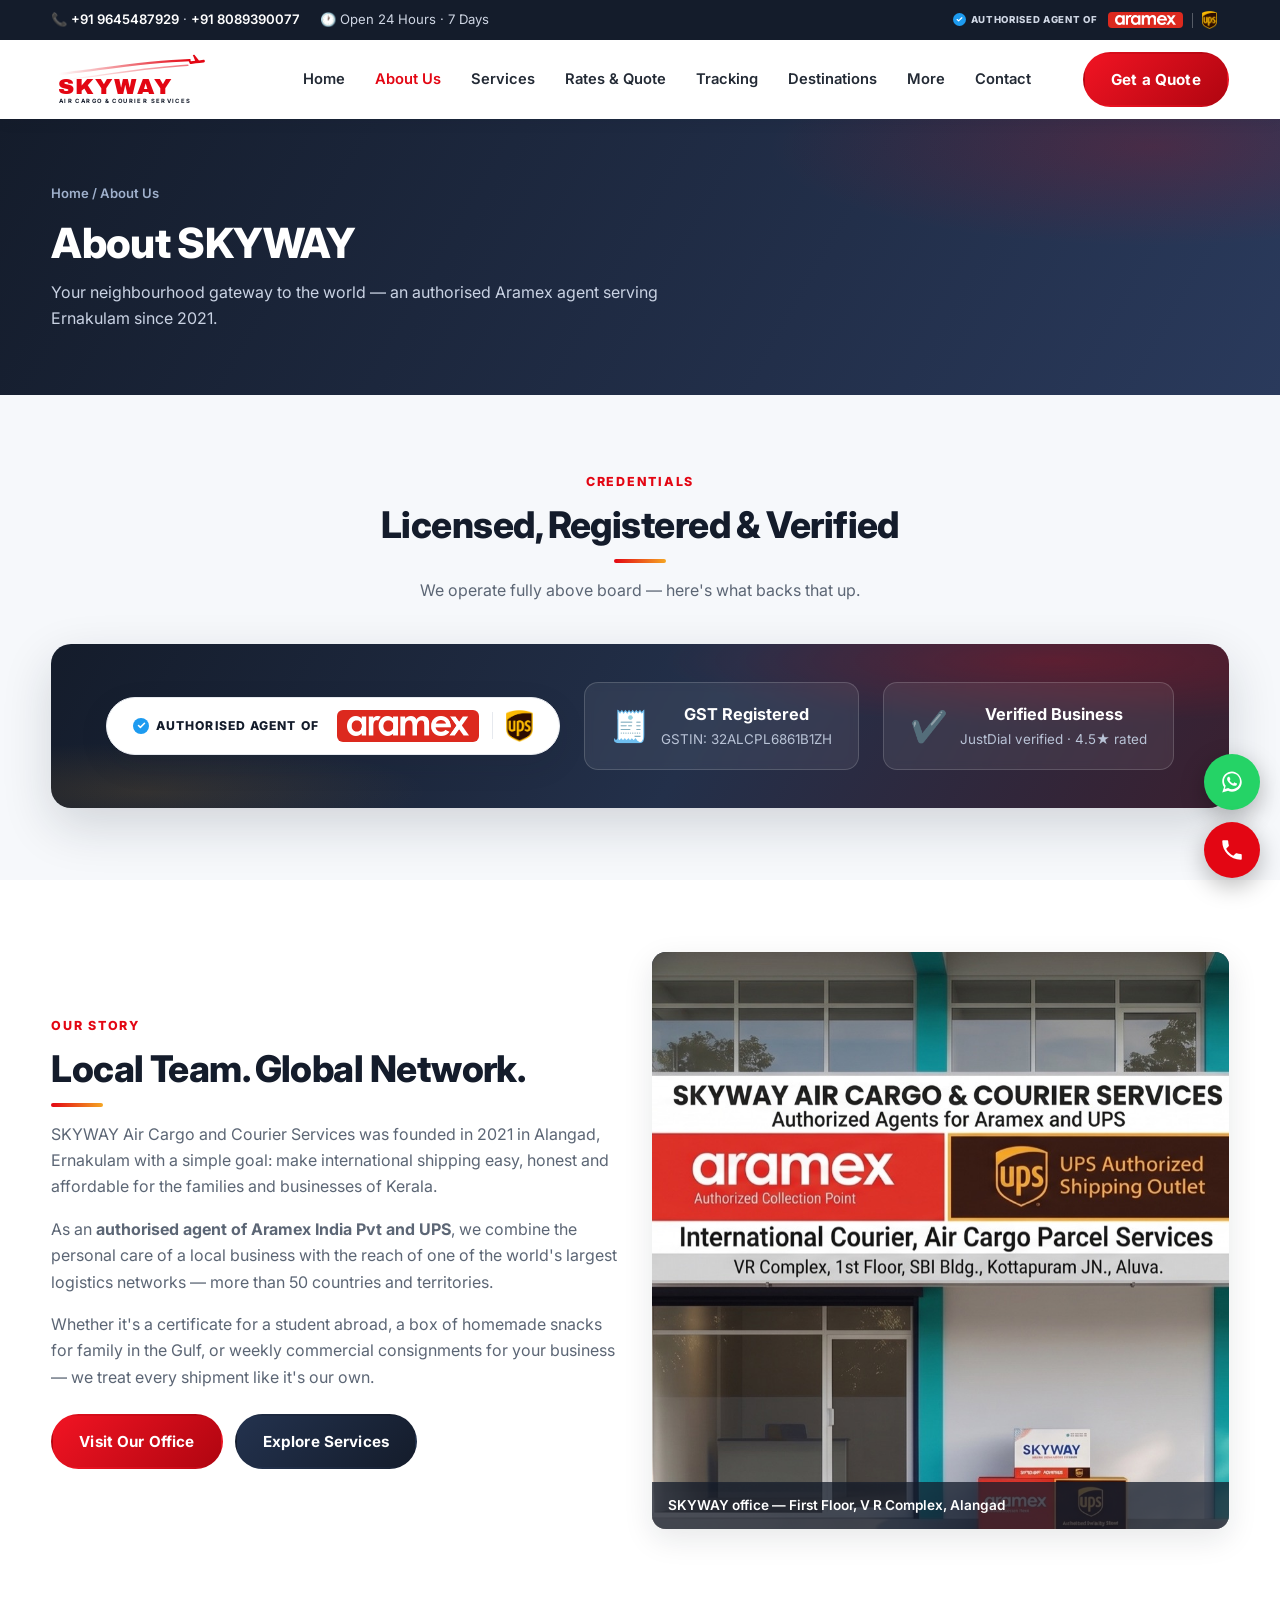
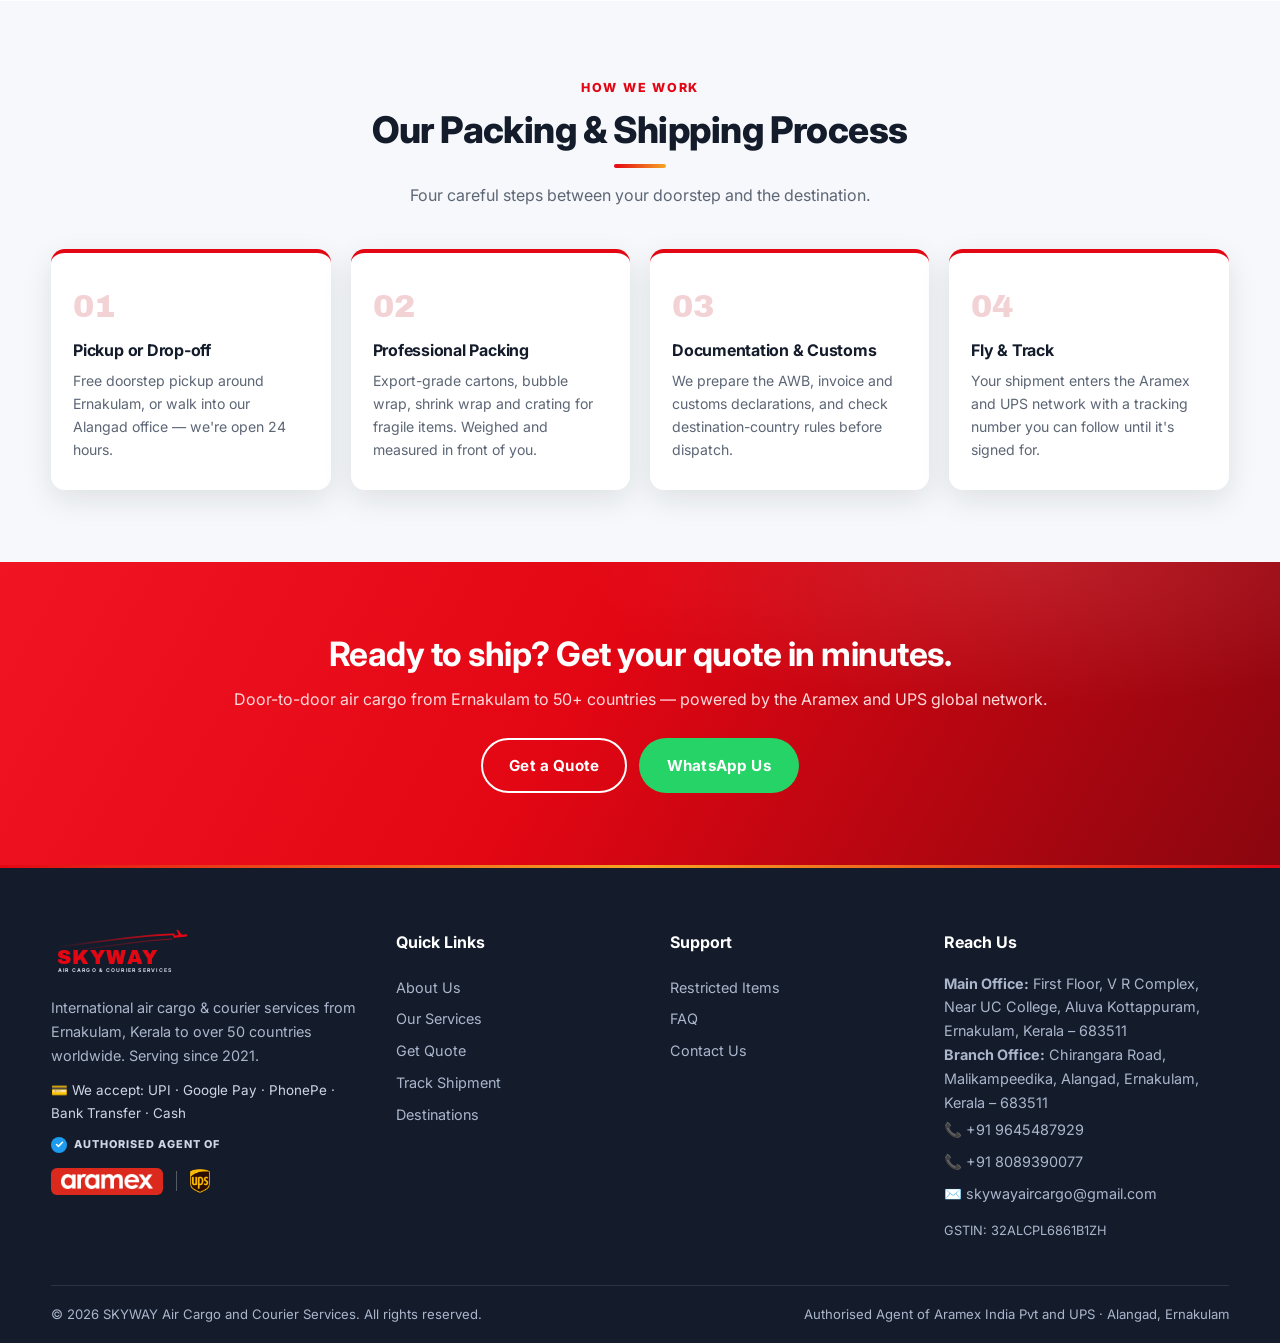
==== commit ef631079: "About: credentials in a gradient panel with larger glassy chips Co-Authored-By: Claude Fable 5 <nore" ====
--- a/about.html
+++ b/about.html
@@ -17,7 +17,7 @@
 <link rel="preconnect" href="https://fonts.googleapis.com">
 <link rel="preconnect" href="https://fonts.gstatic.com" crossorigin>
 <link href="https://fonts.googleapis.com/css2?family=Archivo+Black&family=Inter:wght@400;600;700;800&display=swap" rel="stylesheet">
-<link rel="stylesheet" href="css/style.css?v=9">
+<link rel="stylesheet" href="css/style.css?v=10">
 <script type="application/ld+json">
 {
  "@context": "https://schema.org",
@@ -208,15 +208,15 @@
     <span class="kicker">Credentials</span>
     <h2 class="section-title">Licensed, Registered &amp; Verified</h2>
     <p class="section-sub">We operate fully above board — here's what backs that up.</p>
-    <div style="margin-bottom:30px"><div class="partner-badge partner-badge-lg">
-          <span class="pb-label"><span class="tick"><svg viewBox="0 0 24 24" fill="none"><path d="M20 6L9 17l-5-5" stroke="#fff" stroke-width="4" stroke-linecap="round" stroke-linejoin="round"/></svg></span> Authorised Agent of</span>
-          <span class="pb-logos">
-            <span class="pb-aramex-chip"><img src="images/partners/aramex.png" alt="Aramex" class="pb-aramex" loading="lazy"></span>
-            <span class="pb-divider"></span>
-            <img src="images/partners/ups.png" alt="UPS" class="pb-ups" loading="eager">
-          </span>
-        </div></div>
-    <div class="license-strip">
+    <div class="cred-panel">
+      <div class="partner-badge partner-badge-lg">
+        <span class="pb-label"><span class="tick"><svg viewBox="0 0 24 24" fill="none"><path d="M20 6L9 17l-5-5" stroke="#fff" stroke-width="4" stroke-linecap="round" stroke-linejoin="round"/></svg></span> Authorised Agent of</span>
+        <span class="pb-logos">
+          <span class="pb-aramex-chip"><img src="images/partners/aramex.png" alt="Aramex authorised agent in Aluva" class="pb-aramex" loading="lazy"></span>
+          <span class="pb-divider"></span>
+          <img src="images/partners/ups.png" alt="UPS authorised shipping outlet Ernakulam" class="pb-ups" loading="lazy">
+        </span>
+      </div>
       <div class="license-chip"><span style="font-size:1.5rem">🧾</span><div><strong>GST Registered</strong><span>GSTIN: 32ALCPL6861B1ZH</span></div></div>
       <div class="license-chip"><span style="font-size:1.5rem">✔️</span><div><strong>Verified Business</strong><span>JustDial verified · 4.5★ rated</span></div></div>
     </div>
--- a/css/style.css
+++ b/css/style.css
@@ -831,3 +831,29 @@
 @media (max-width: 640px) {
   .map-pop a { font-size: .66rem; padding: 6px 10px; }
 }
+
+/* ---------- Credentials panel (About) ---------- */
+.cred-panel {
+  display: flex; align-items: center; justify-content: center; gap: 24px; flex-wrap: wrap;
+  background: linear-gradient(120deg, var(--navy) 0%, #23304a 55%, #3a2030 100%);
+  border-radius: 20px; padding: 38px 32px; box-shadow: var(--shadow-lg);
+  position: relative; overflow: hidden;
+}
+.cred-panel::before {
+  content: ""; position: absolute; inset: 0; pointer-events: none;
+  background: radial-gradient(ellipse 55% 65% at 85% 10%, rgba(227, 6, 19, .25), transparent 60%),
+              radial-gradient(ellipse 40% 50% at 8% 90%, rgba(245, 166, 35, .12), transparent 60%);
+}
+.cred-panel > * { position: relative; }
+.cred-panel .license-chip {
+  background: rgba(255, 255, 255, .07); border: 1px solid rgba(255, 255, 255, .16);
+  color: #fff; box-shadow: none; padding: 18px 26px; border-radius: 14px;
+  backdrop-filter: blur(4px);
+}
+.cred-panel .license-chip > span:first-child { font-size: 1.9rem !important; }
+.cred-panel .license-chip strong { color: #fff; font-size: 1.02rem; }
+.cred-panel .license-chip div span { color: #b9c3d6; font-size: .84rem; }
+@media (max-width: 640px) {
+  .cred-panel { padding: 24px 16px; gap: 14px; }
+  .cred-panel .license-chip { width: 100%; justify-content: center; padding: 14px 18px; }
+}
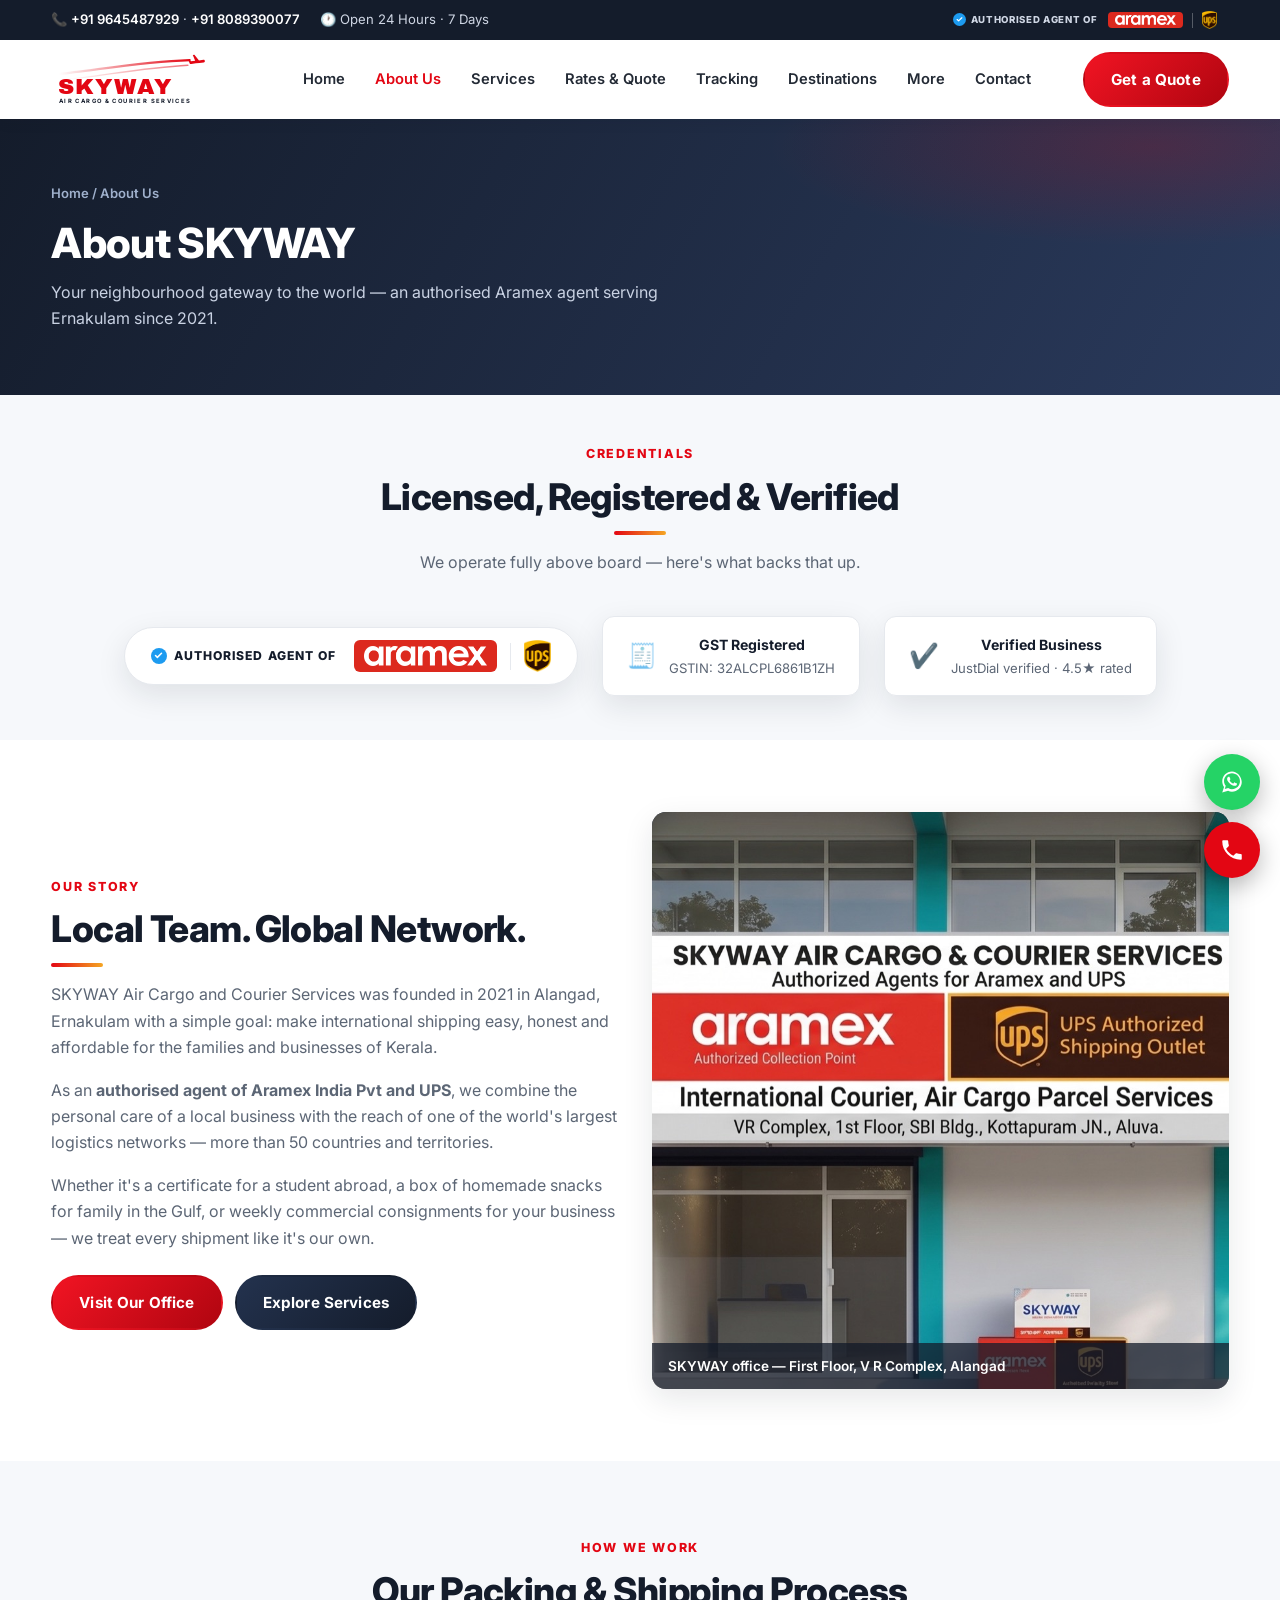
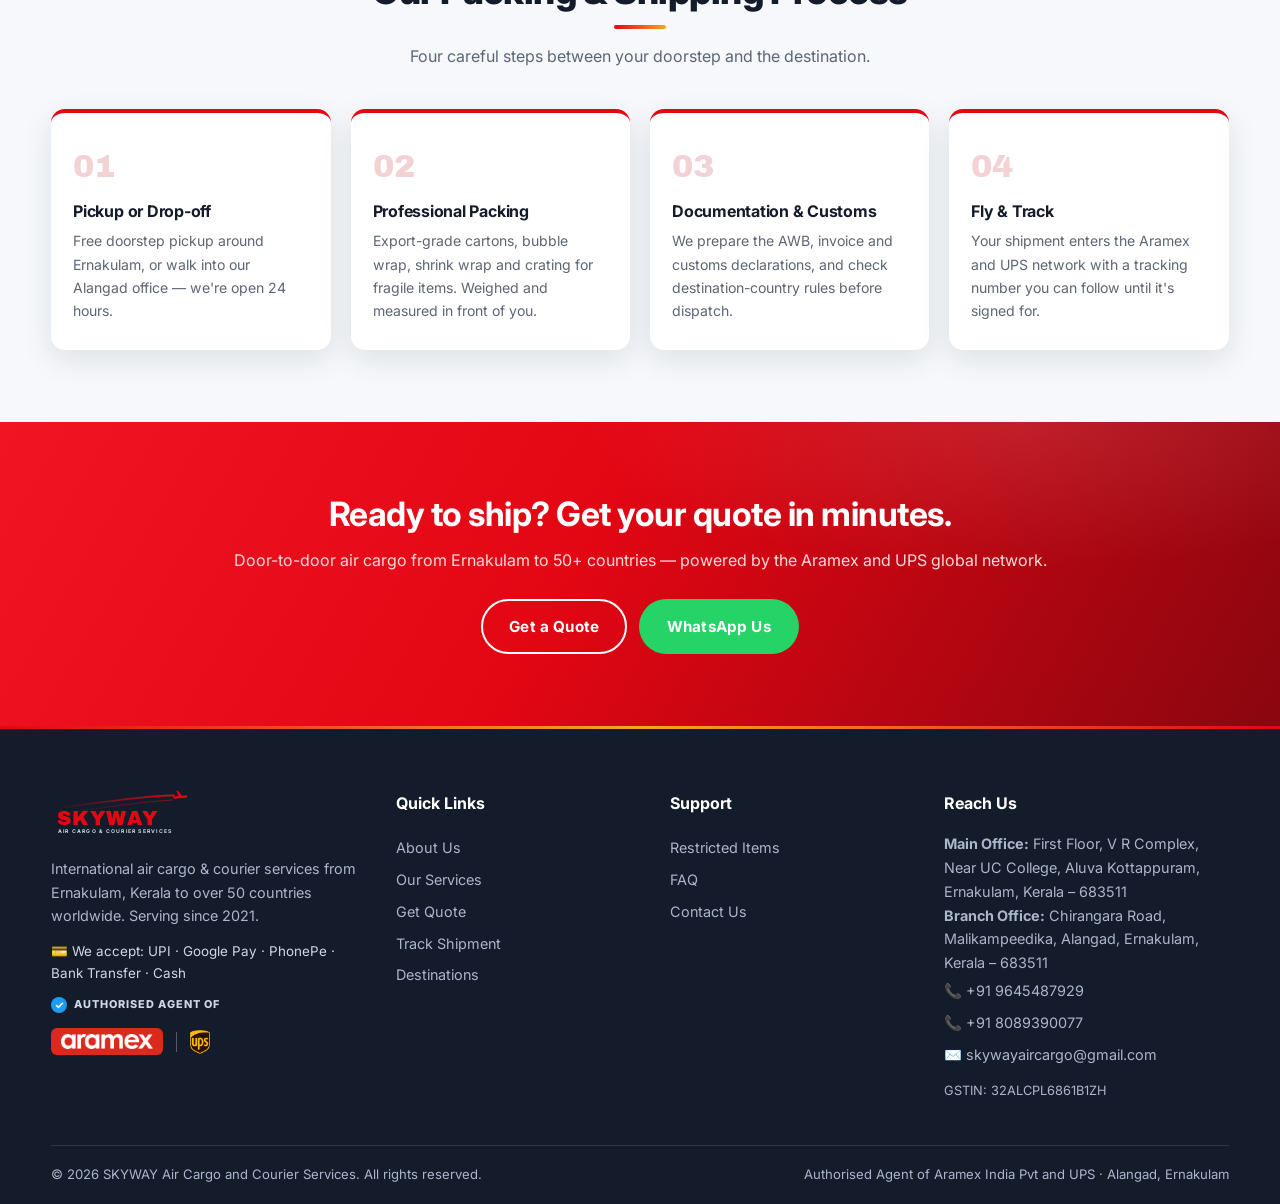
==== commit 1b833d3c: "About credentials: remove navy panel box, lighter section spacing Co-Authored-By: Claude Fable 5 <no" ====
--- a/about.html
+++ b/about.html
@@ -17,7 +17,7 @@
 <link rel="preconnect" href="https://fonts.googleapis.com">
 <link rel="preconnect" href="https://fonts.gstatic.com" crossorigin>
 <link href="https://fonts.googleapis.com/css2?family=Archivo+Black&family=Inter:wght@400;600;700;800&display=swap" rel="stylesheet">
-<link rel="stylesheet" href="css/style.css?v=10">
+<link rel="stylesheet" href="css/style.css?v=11">
 <script type="application/ld+json">
 {
  "@context": "https://schema.org",
@@ -203,7 +203,7 @@
   </div>
 </section>
 
-<section class="section-soft">
+<section class="section-soft" style="padding:44px 0">
   <div class="container center">
     <span class="kicker">Credentials</span>
     <h2 class="section-title">Licensed, Registered &amp; Verified</h2>
--- a/css/style.css
+++ b/css/style.css
@@ -833,27 +833,8 @@
 }
 
 /* ---------- Credentials panel (About) ---------- */
-.cred-panel {
-  display: flex; align-items: center; justify-content: center; gap: 24px; flex-wrap: wrap;
-  background: linear-gradient(120deg, var(--navy) 0%, #23304a 55%, #3a2030 100%);
-  border-radius: 20px; padding: 38px 32px; box-shadow: var(--shadow-lg);
-  position: relative; overflow: hidden;
-}
-.cred-panel::before {
-  content: ""; position: absolute; inset: 0; pointer-events: none;
-  background: radial-gradient(ellipse 55% 65% at 85% 10%, rgba(227, 6, 19, .25), transparent 60%),
-              radial-gradient(ellipse 40% 50% at 8% 90%, rgba(245, 166, 35, .12), transparent 60%);
-}
-.cred-panel > * { position: relative; }
-.cred-panel .license-chip {
-  background: rgba(255, 255, 255, .07); border: 1px solid rgba(255, 255, 255, .16);
-  color: #fff; box-shadow: none; padding: 18px 26px; border-radius: 14px;
-  backdrop-filter: blur(4px);
-}
-.cred-panel .license-chip > span:first-child { font-size: 1.9rem !important; }
-.cred-panel .license-chip strong { color: #fff; font-size: 1.02rem; }
-.cred-panel .license-chip div span { color: #b9c3d6; font-size: .84rem; }
-@media (max-width: 640px) {
-  .cred-panel { padding: 24px 16px; gap: 14px; }
+.cred-panel { display: flex; align-items: center; justify-content: center; gap: 24px; flex-wrap: wrap; }
+@media (max-width: 640px) {
+  .cred-panel { gap: 14px; }
   .cred-panel .license-chip { width: 100%; justify-content: center; padding: 14px 18px; }
-}
+}
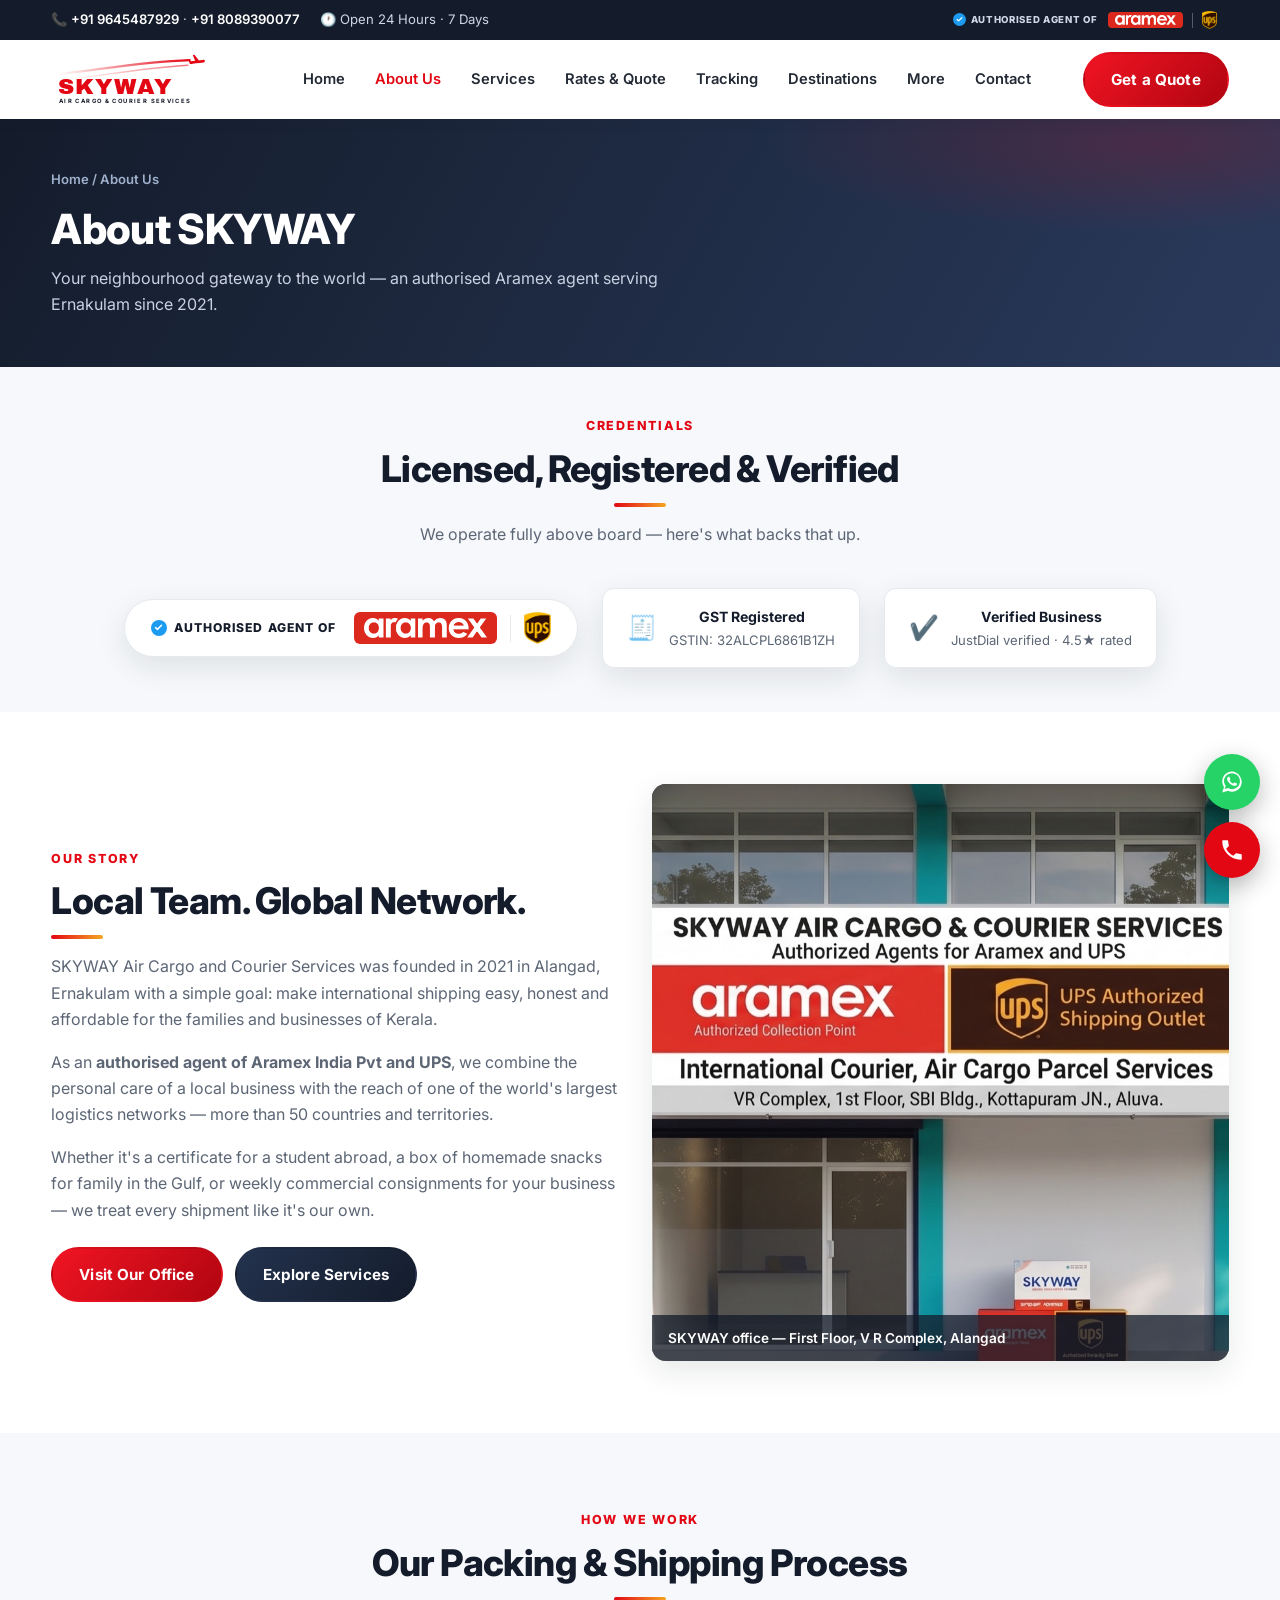
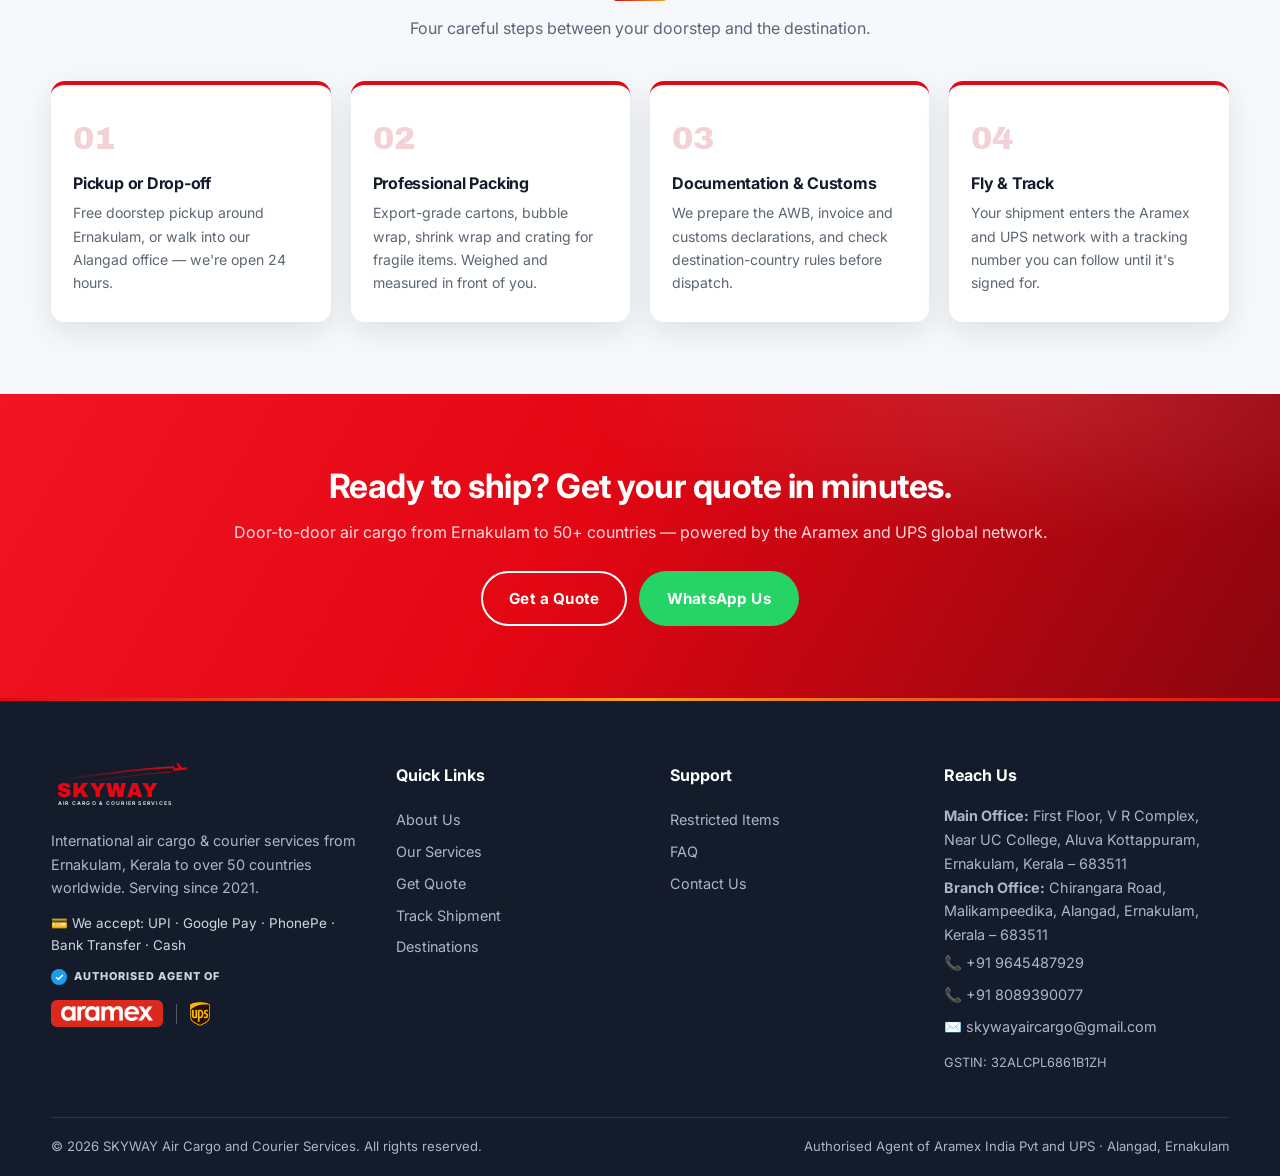
==== commit 235229fa: "Slightly reduce inner-page hero banner height Co-Authored-By: Claude Fable 5 <noreply@anthropic.com>" ====
--- a/about.html
+++ b/about.html
@@ -17,7 +17,7 @@
 <link rel="preconnect" href="https://fonts.googleapis.com">
 <link rel="preconnect" href="https://fonts.gstatic.com" crossorigin>
 <link href="https://fonts.googleapis.com/css2?family=Archivo+Black&family=Inter:wght@400;600;700;800&display=swap" rel="stylesheet">
-<link rel="stylesheet" href="css/style.css?v=11">
+<link rel="stylesheet" href="css/style.css?v=12">
 <script type="application/ld+json">
 {
  "@context": "https://schema.org",
--- a/css/style.css
+++ b/css/style.css
@@ -314,7 +314,7 @@
 .map-embed iframe { width: 100%; height: 300px; border: 0; display: block; }
 
 /* ---------- Page hero (inner pages) ---------- */
-.page-hero { background: linear-gradient(120deg, var(--navy), #2a3a5c); color: #fff; padding: 64px 0; }
+.page-hero { background: linear-gradient(120deg, var(--navy), #2a3a5c); color: #fff; padding: 50px 0; }
 .page-hero h1 { color: #fff; font-size: clamp(1.8rem, 3.6vw, 2.6rem); font-weight: 800; }
 .page-hero p { color: #c9d2e3; max-width: 620px; margin-top: 10px; }
 .crumbs { font-size: .82rem; color: #9fb0cc; margin-bottom: 14px; font-weight: 600; }
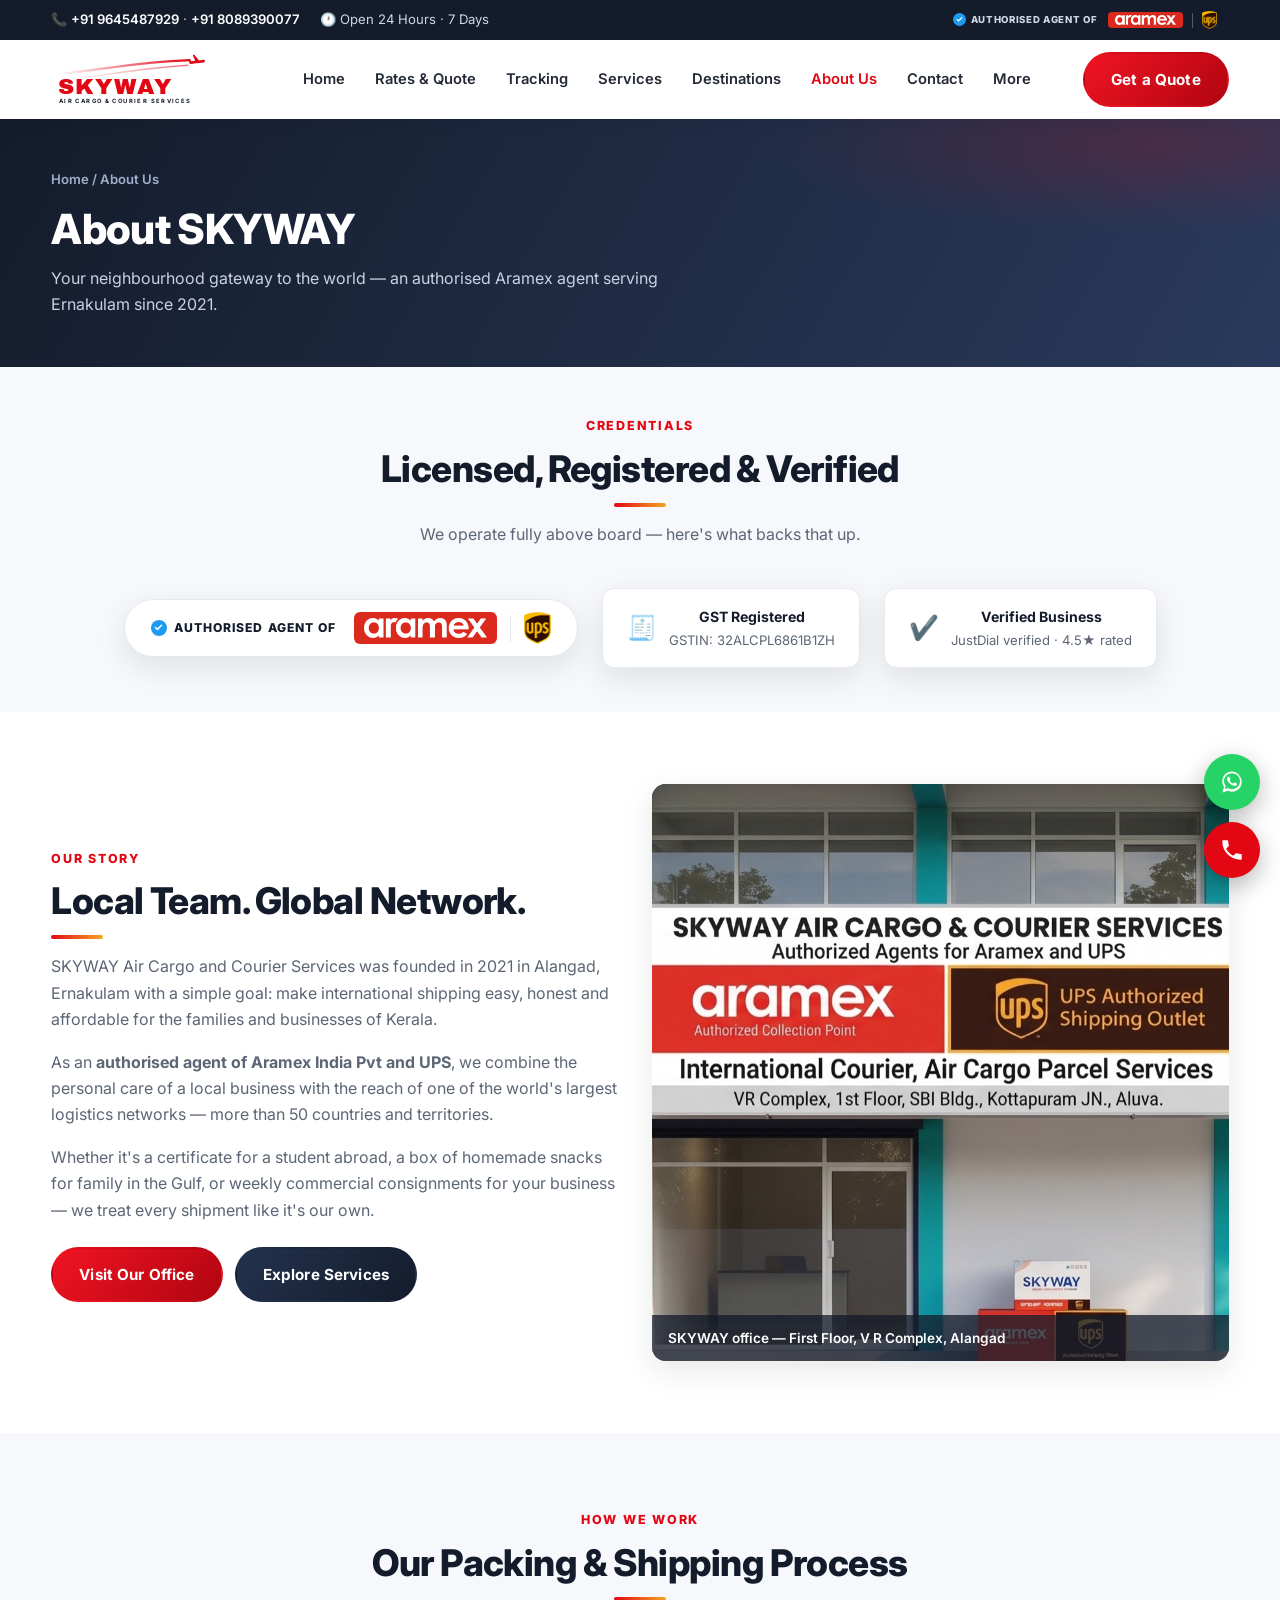
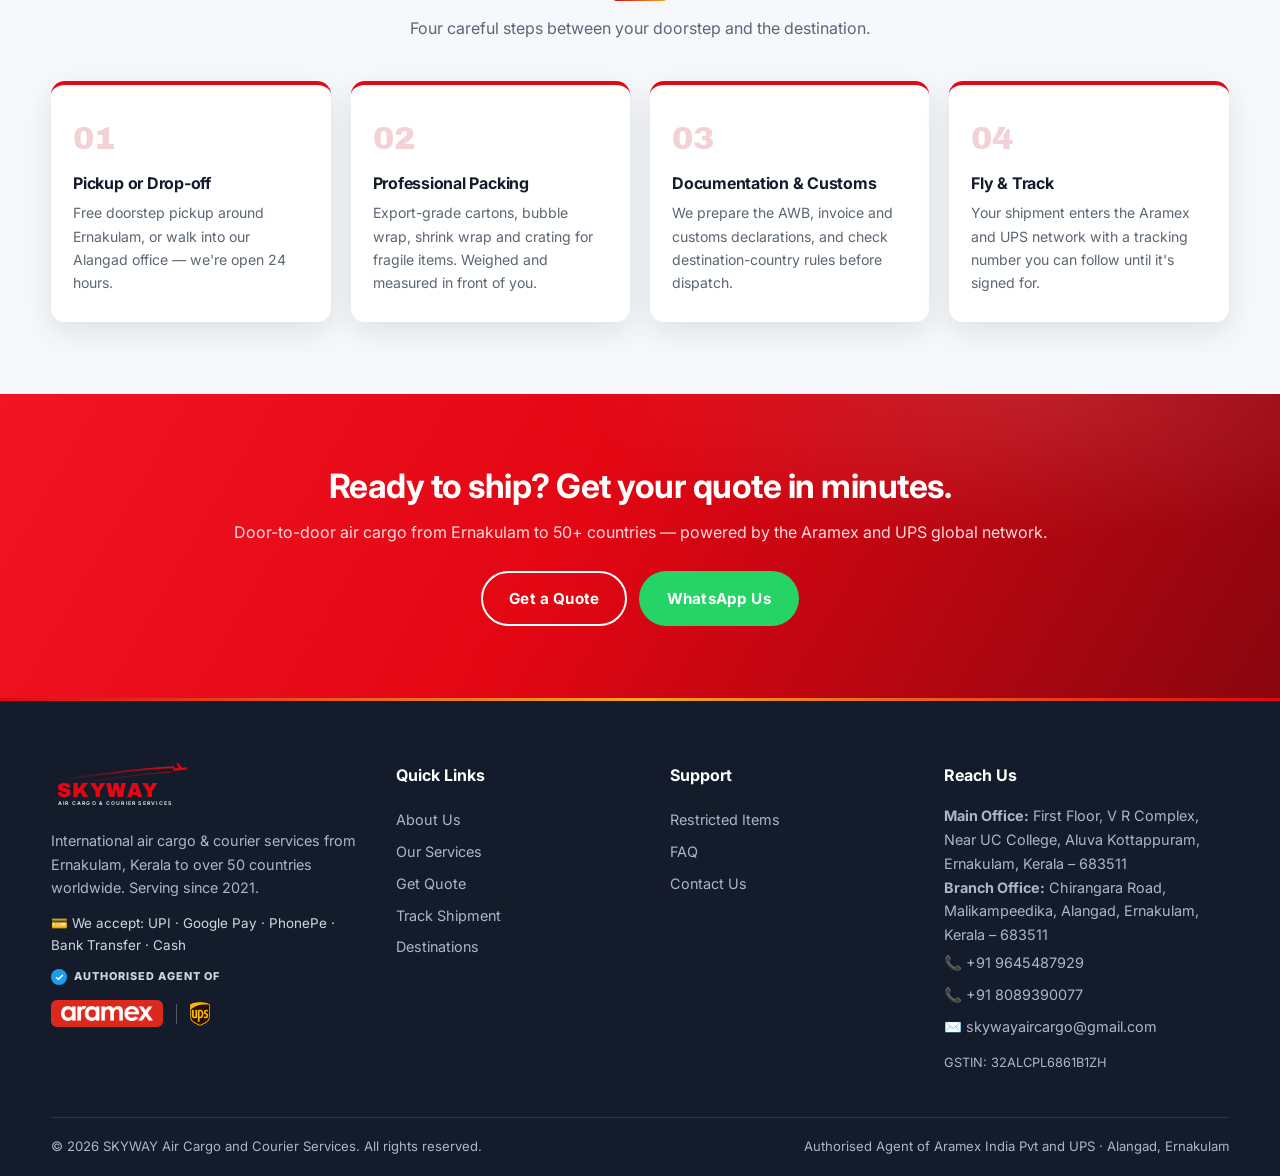
==== commit 39292e7d: "Nav order: Home, Rates & Quote, Tracking, Services, Destinations, About, Contact, More Co-Authored-B" ====
--- a/about.html
+++ b/about.html
@@ -175,11 +175,12 @@
     <nav class="main-nav">
       <ul>
         <li><a href="index.html" class="">Home</a></li>
-        <li><a href="about.html" class="active">About Us</a></li>
-        <li><a href="services.html" class="">Services</a></li>
         <li><a href="quote.html" class="">Rates &amp; Quote</a></li>
         <li><a href="tracking.html" class="">Tracking</a></li>
+        <li><a href="services.html" class="">Services</a></li>
         <li><a href="destinations.html" class="">Destinations</a></li>
+        <li><a href="about.html" class="active">About Us</a></li>
+        <li><a href="contact.html" class="">Contact</a></li>
         <li class="dropdown">
           <a href="#" class="" onclick="return false">More</a>
           <div class="dropdown-menu">
@@ -188,7 +189,6 @@
             <a href="index.html#testimonials">Customer Testimonials ★</a>
           </div>
         </li>
-        <li><a href="contact.html" class="">Contact</a></li>
       </ul>
     </nav>
     <a href="quote.html" class="btn btn-red nav-cta">Get a Quote</a>
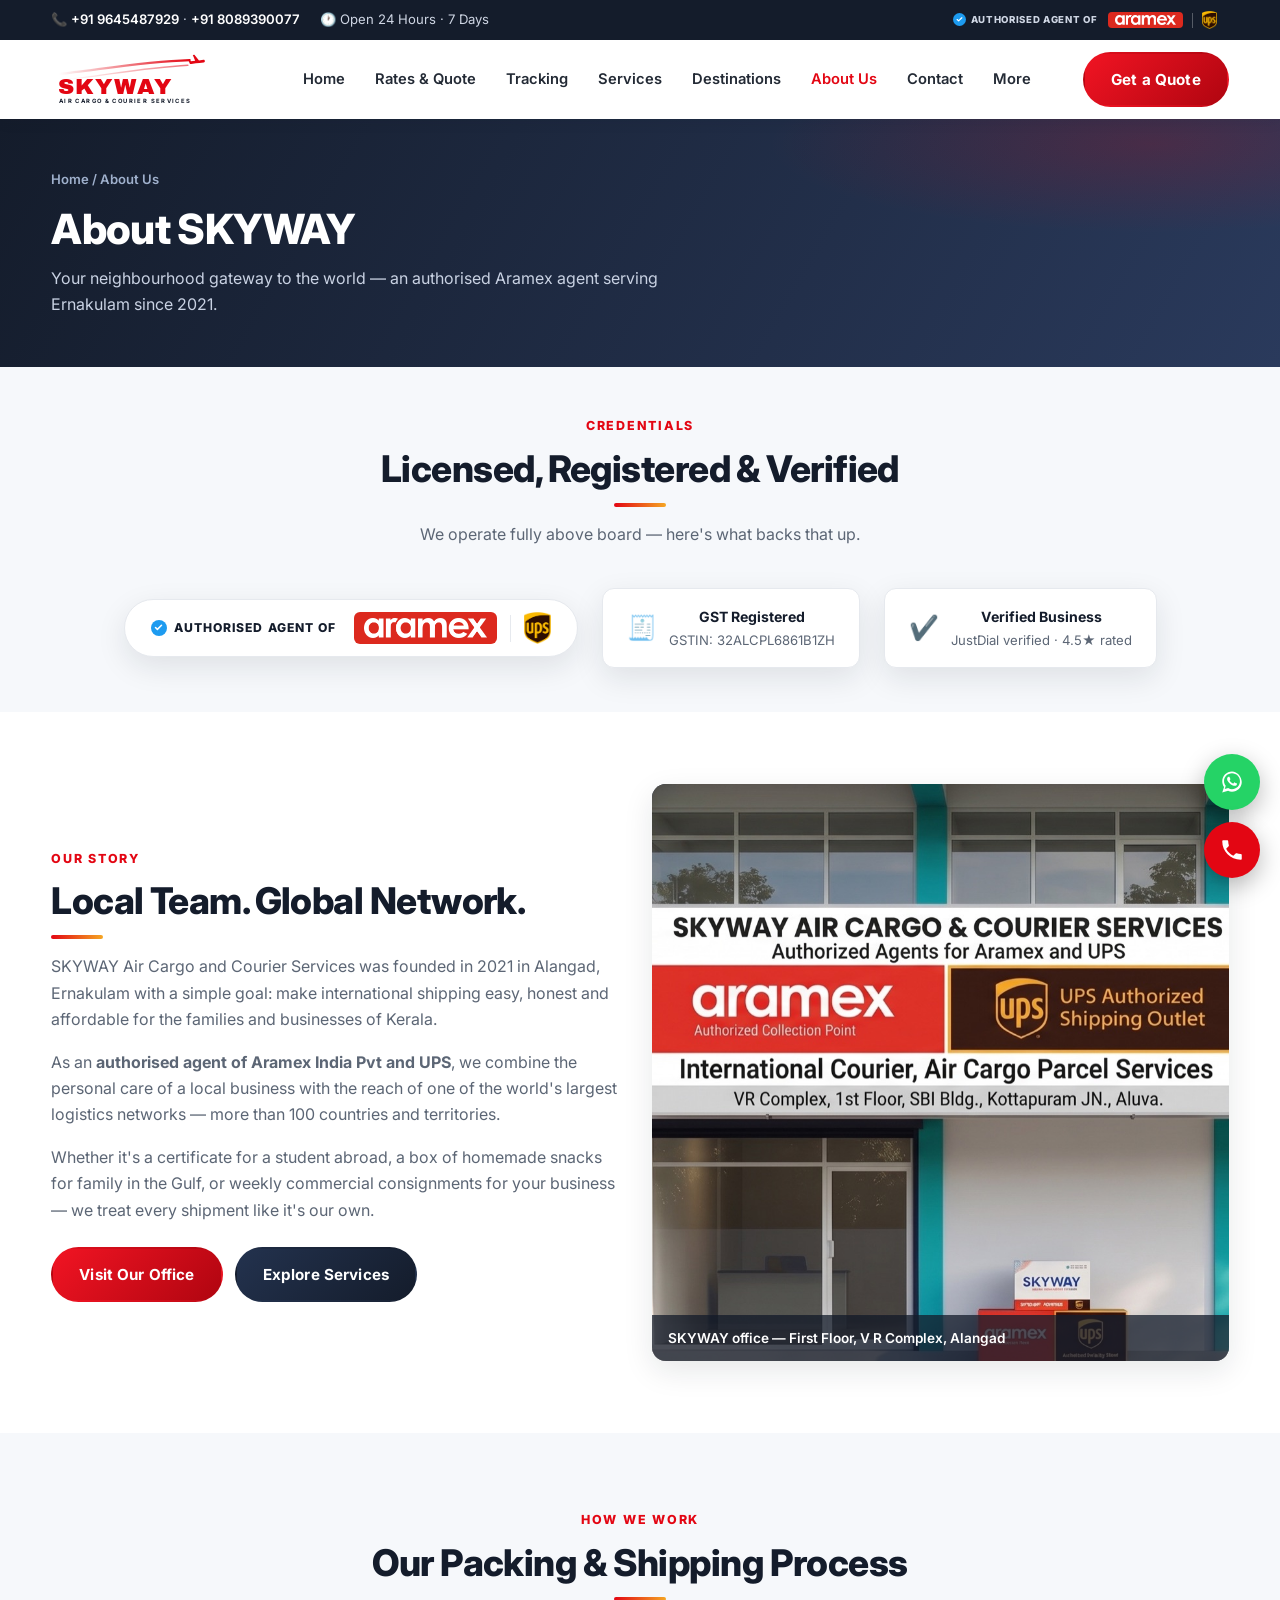
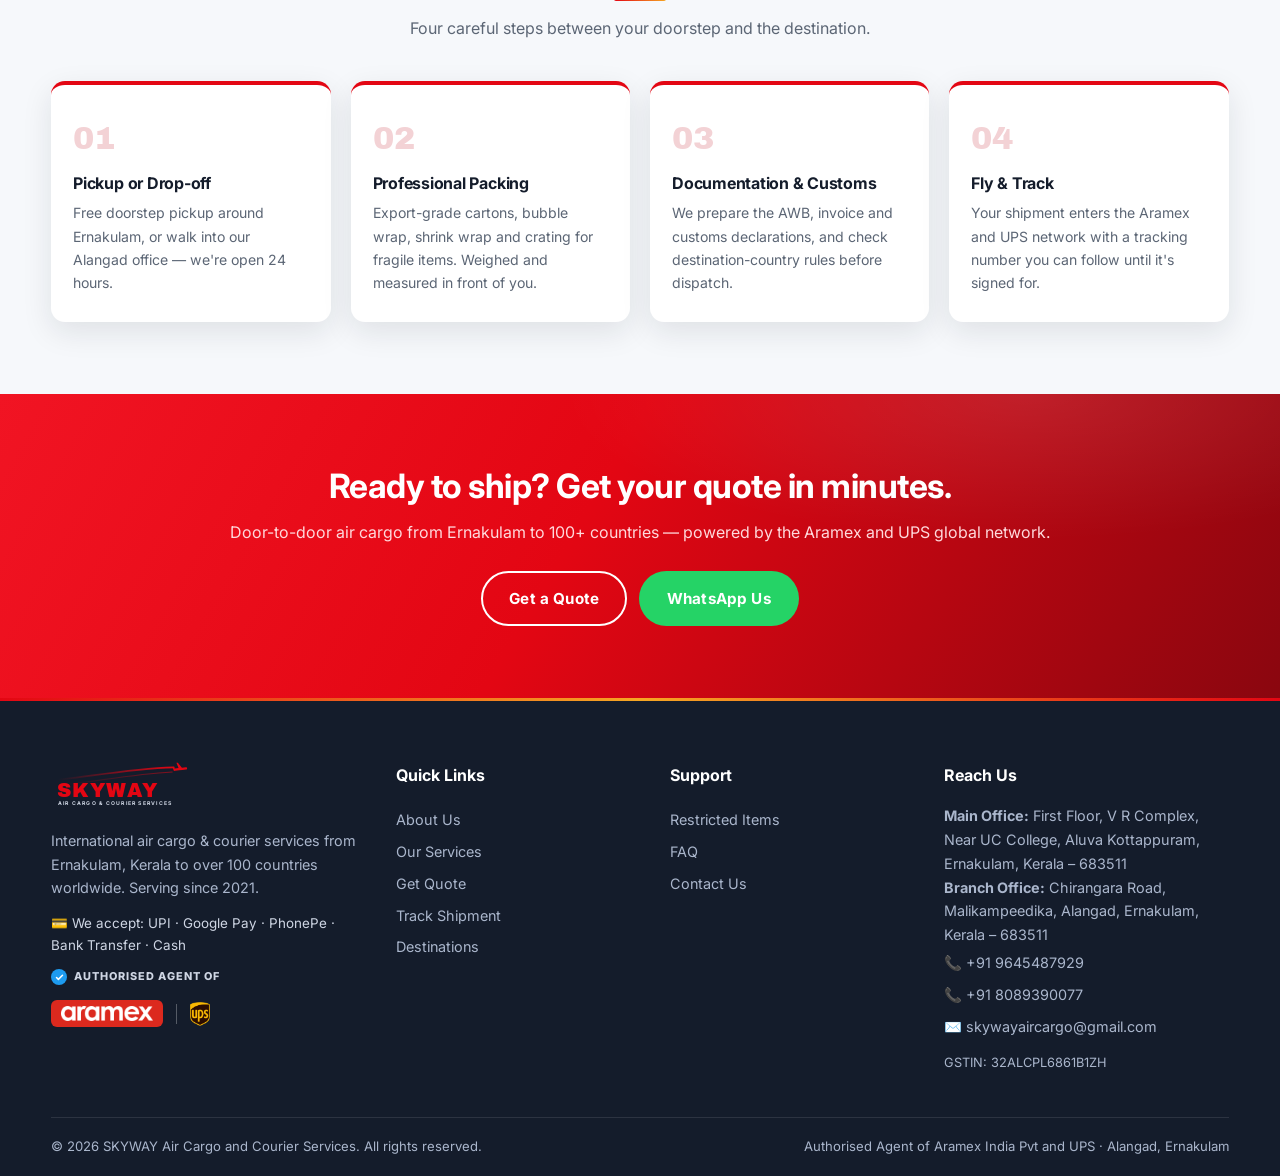
==== commit 88f8d364: "Countries count: 50+ -> 100+ site-wide Co-Authored-By: Claude Fable 5 <noreply@anthropic.com>" ====
--- a/about.html
+++ b/about.html
@@ -17,7 +17,7 @@
 <link rel="preconnect" href="https://fonts.googleapis.com">
 <link rel="preconnect" href="https://fonts.gstatic.com" crossorigin>
 <link href="https://fonts.googleapis.com/css2?family=Archivo+Black&family=Inter:wght@400;600;700;800&display=swap" rel="stylesheet">
-<link rel="stylesheet" href="css/style.css?v=12">
+<link rel="stylesheet" href="css/style.css?v=13">
 <script type="application/ld+json">
 {
  "@context": "https://schema.org",
@@ -229,7 +229,7 @@
         <span class="kicker">Our Story</span>
         <h2 class="section-title">Local Team. Global Network.</h2>
         <p style="color:var(--muted);margin-bottom:16px">SKYWAY Air Cargo and Courier Services was founded in 2021 in Alangad, Ernakulam with a simple goal: make international shipping easy, honest and affordable for the families and businesses of Kerala.</p>
-        <p style="color:var(--muted);margin-bottom:16px">As an <strong>authorised agent of Aramex India Pvt and UPS</strong>, we combine the personal care of a local business with the reach of one of the world's largest logistics networks — more than 50 countries and territories.</p>
+        <p style="color:var(--muted);margin-bottom:16px">As an <strong>authorised agent of Aramex India Pvt and UPS</strong>, we combine the personal care of a local business with the reach of one of the world's largest logistics networks — more than 100 countries and territories.</p>
         <p style="color:var(--muted)">Whether it's a certificate for a student abroad, a box of homemade snacks for family in the Gulf, or weekly commercial consignments for your business — we treat every shipment like it's our own.</p>
         <div style="margin-top:24px;display:flex;gap:12px;flex-wrap:wrap">
           <a href="contact.html" class="btn btn-red">Visit Our Office</a>
@@ -260,7 +260,7 @@
 <section class="cta-band">
   <div class="container">
     <h2>Ready to ship? Get your quote in minutes.</h2>
-    <p>Door-to-door air cargo from Ernakulam to 50+ countries — powered by the Aramex and UPS global network.</p>
+    <p>Door-to-door air cargo from Ernakulam to 100+ countries — powered by the Aramex and UPS global network.</p>
     <a href="quote.html" class="btn btn-outline">Get a Quote</a>&nbsp;&nbsp;
     <a data-wa-link data-wa-msg="Hi SKYWAY! I want a shipping quote." href="#" class="btn btn-wa">WhatsApp Us</a>
   </div>
@@ -283,7 +283,7 @@
   <text x="16" y="92" font-family="'Archivo Black','Arial Black',sans-serif" font-size="52" fill="#E30613" letter-spacing="2">SKYWAY</text>
   <text x="18" y="112" font-family="'Inter','Segoe UI',Arial,sans-serif" font-size="13.5" font-weight="700" fill="#cfd6e4" letter-spacing="3.2">AIR CARGO &amp; COURIER SERVICES</text>
 </svg></div>
-        <p>International air cargo &amp; courier services from Ernakulam, Kerala to over 50 countries worldwide. Serving since 2021.</p>
+        <p>International air cargo &amp; courier services from Ernakulam, Kerala to over 100 countries worldwide. Serving since 2021.</p>
         <p style="margin-top:12px;font-size:.84rem;color:#cfd6e4">💳 We accept: UPI · Google Pay · PhonePe · Bank Transfer · Cash</p>
         <div class="partner-badge" style="margin-top:12px">
           <span class="pb-label"><span class="tick"><svg viewBox="0 0 24 24" fill="none"><path d="M20 6L9 17l-5-5" stroke="#fff" stroke-width="4" stroke-linecap="round" stroke-linejoin="round"/></svg></span> Authorised Agent of</span>
--- a/css/style.css
+++ b/css/style.css
@@ -837,4 +837,35 @@
 @media (max-width: 640px) {
   .cred-panel { gap: 14px; }
   .cred-panel .license-chip { width: 100%; justify-content: center; padding: 14px 18px; }
-}+}
+/* ---------- Phone home refinement: rhythm, type scale, card sizing ---------- */
+@media (max-width: 640px) {
+  section { padding: 44px 0; }
+  .section-title { font-size: 1.42rem; padding-bottom: 12px; margin-bottom: 10px; }
+  .section-title::after { width: 44px; height: 3px; }
+  .kicker { font-size: .66rem; margin-bottom: 6px; }
+  .section-sub { font-size: .9rem; margin-bottom: 24px; padding: 0 8px; }
+
+  .stats-row { gap: 12px; }
+  .stat { padding: 18px 8px; border-radius: 12px; }
+  .stat .num { font-size: 1.5rem; }
+  .stat .lbl { font-size: .76rem; }
+
+  .carousel { padding: 6px 6vw 12px; }
+  .carousel .card { padding: 22px 20px; }
+  .card h3 { font-size: 1rem; }
+  .card p { font-size: .88rem; }
+  .mini-img { height: 116px; margin-bottom: 14px; }
+  .mini-sm { height: 88px; }
+  .car-dots { padding: 0 0 2px; gap: 7px; }
+
+  .testi { padding: 22px 18px; }
+  .testi p { font-size: .88rem; }
+  .greview-banner .gscore { font-size: 1.6rem; }
+
+  .ph-img { aspect-ratio: 16/10; }
+  .ph-img .cap { font-size: .78rem; padding: 9px 12px; }
+
+  .pay-circle { width: 50px; height: 50px; }
+  .pay-circle svg { height: 22px; }
+}
